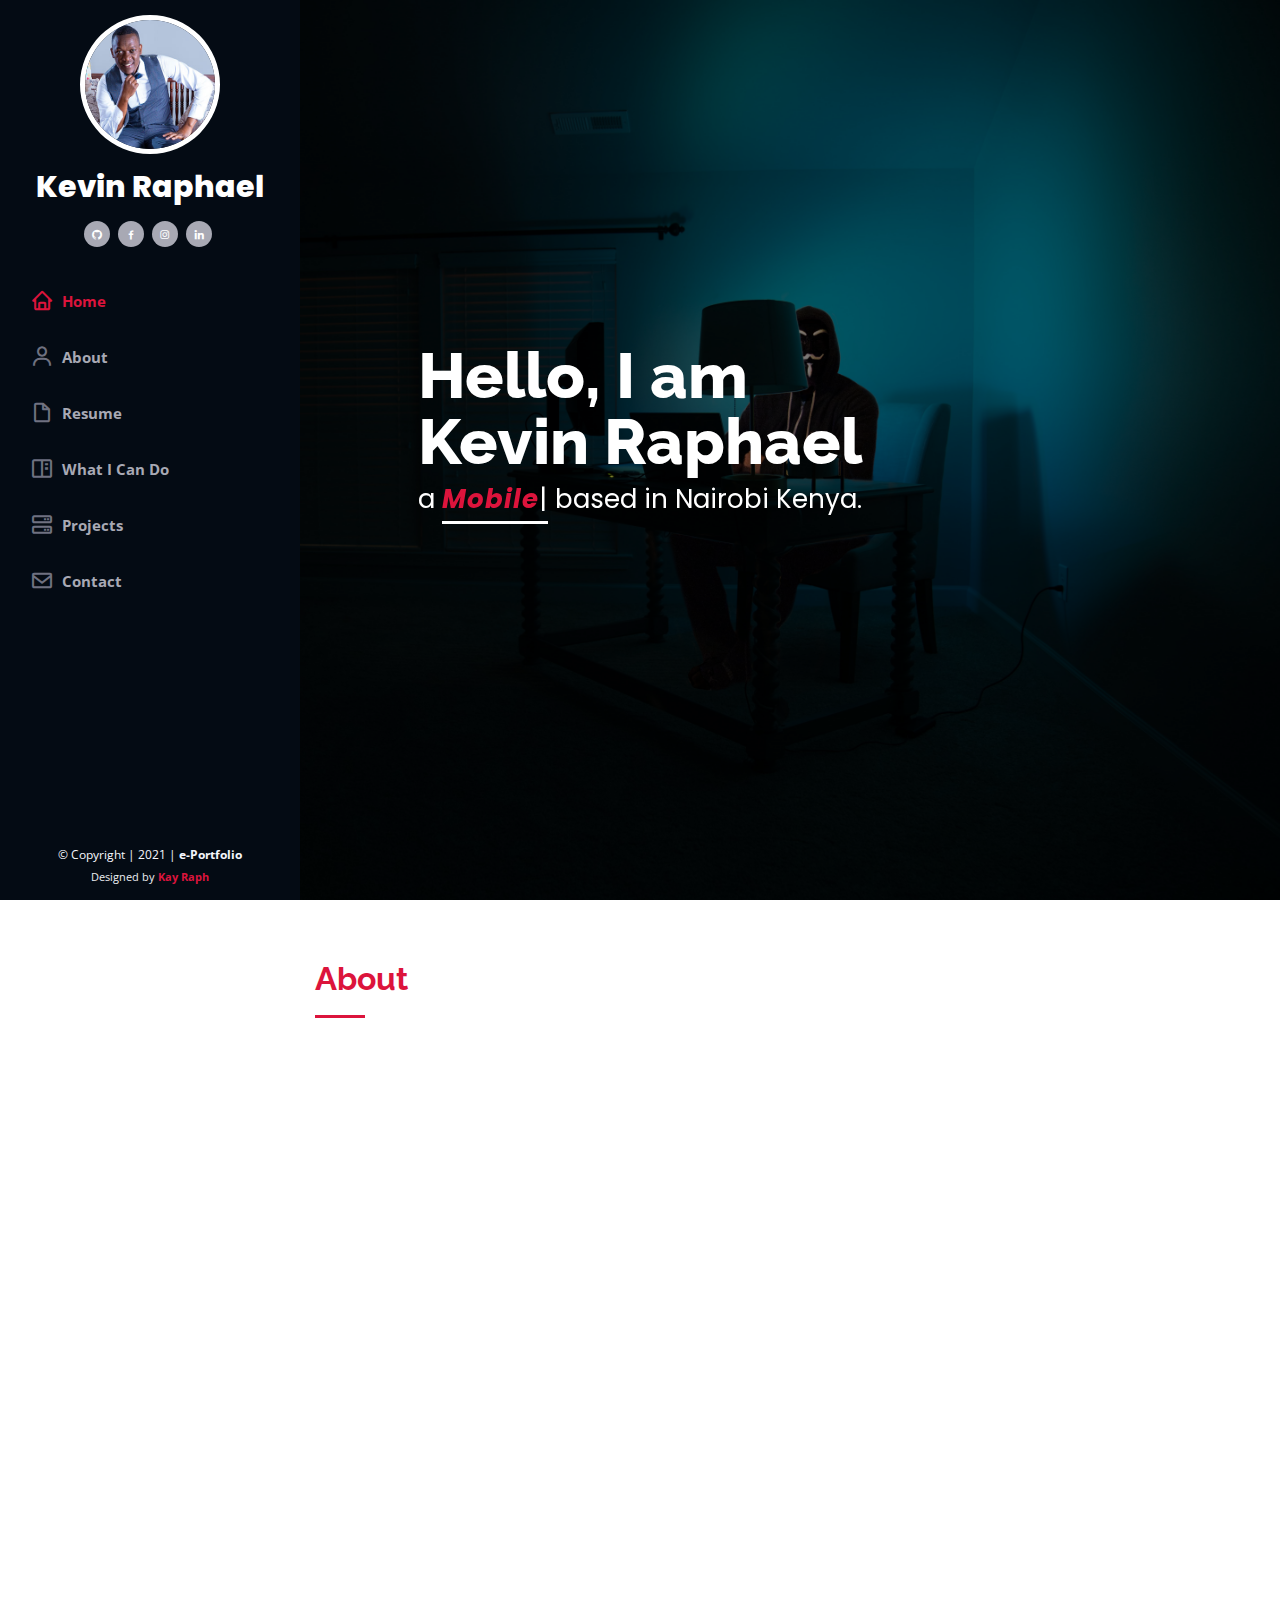
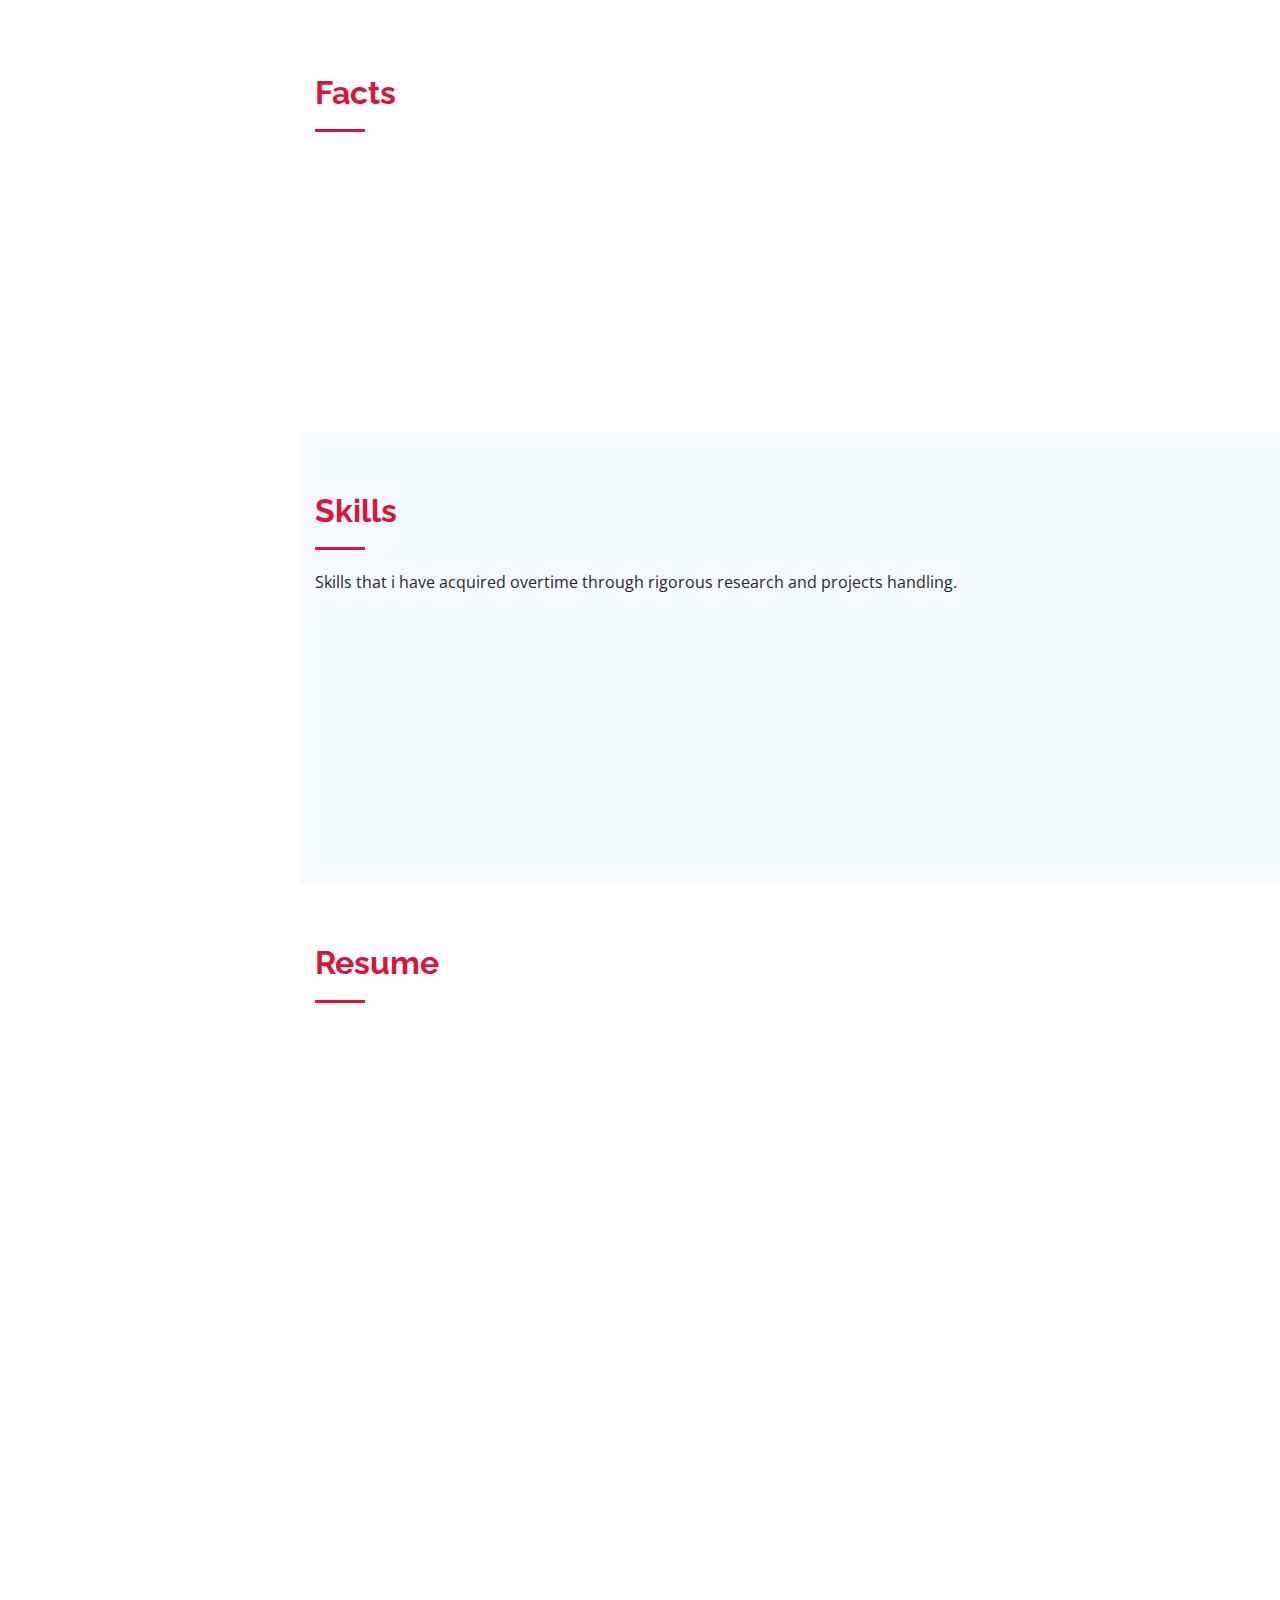
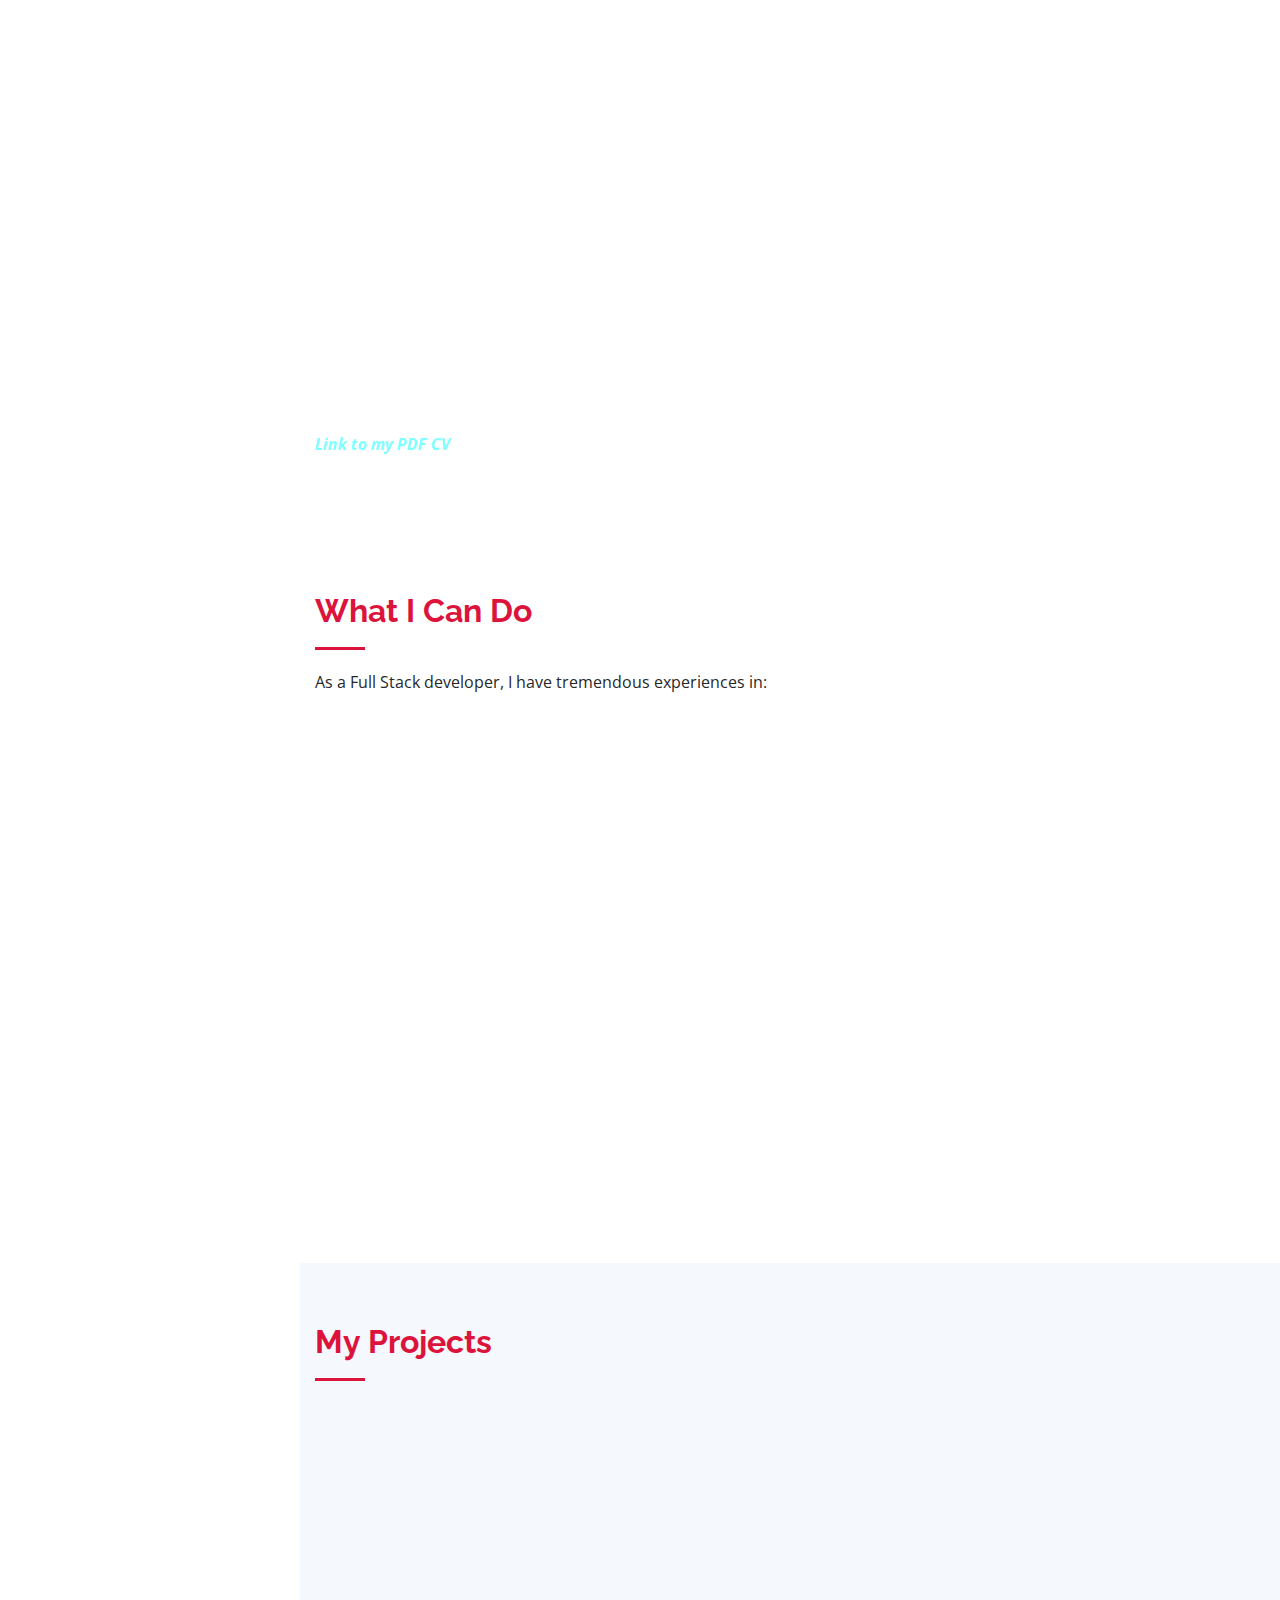
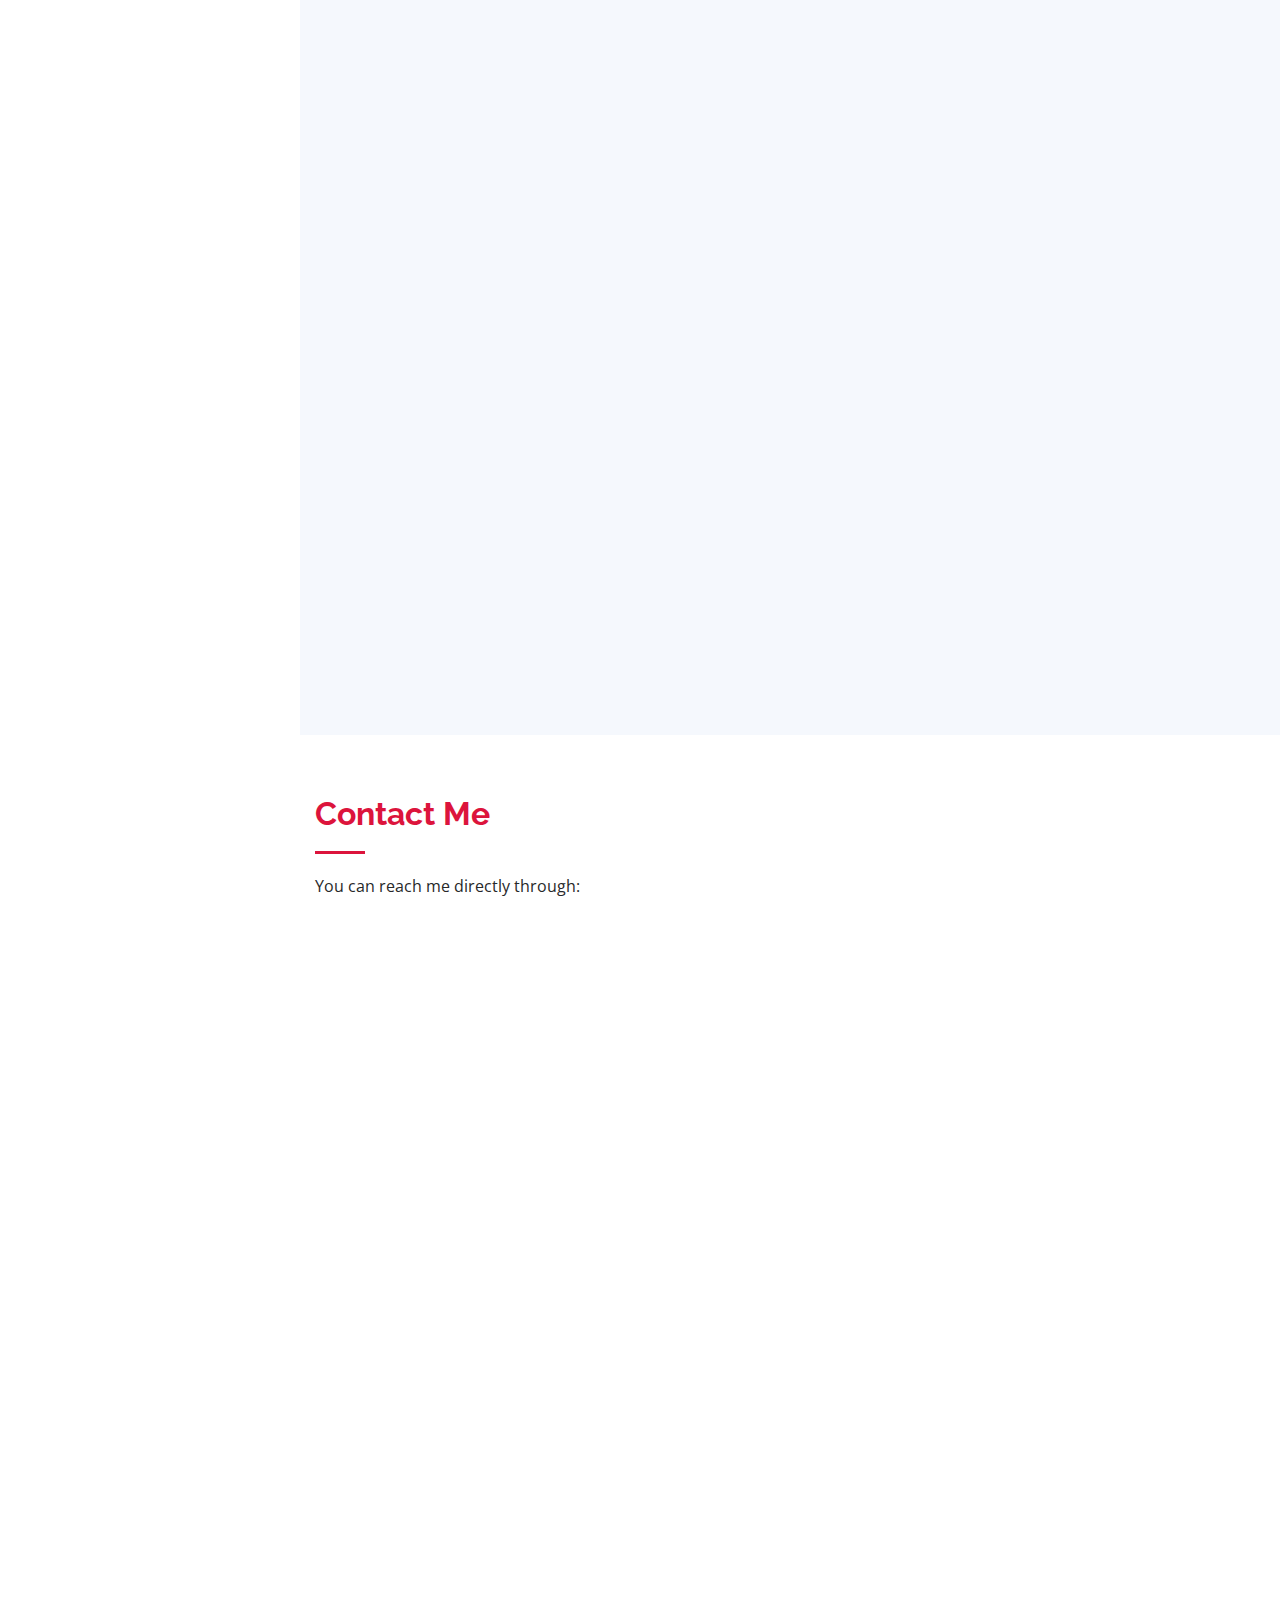
==== index.html @ 1f7ee0d6 "added cv" ====
<!DOCTYPE html>
<html lang="en">

<head>
  <meta charset="utf-8">
  <meta content="width=device-width, initial-scale=1.0" name="viewport">

  <title>e-Portfolio</title>
  <meta content="" name="description">
  <meta content="" name="keywords">

  <!-- Favicons -->
  <link href="assets/img/tw.png" rel="icon">
  <link href="assets/img/tw.png" rel="apple-touch-icon">

  <!-- Google Fonts -->
  <link href="https://fonts.googleapis.com/css?family=Open+Sans:300,300i,400,400i,600,600i,700,700i|Raleway:300,300i,400,400i,500,500i,600,600i,700,700i|Poppins:300,300i,400,400i,500,500i,600,600i,700,700i" rel="stylesheet">

  <!-- Vendor CSS Files -->
  <link href="assets/vendor/bootstrap/css/bootstrap.min.css" rel="stylesheet">
  <link href="assets/vendor/icofont/icofont.min.css" rel="stylesheet">
  <link href="assets/vendor/boxicons/css/boxicons.min.css" rel="stylesheet">
  <link href="assets/vendor/venobox/venobox.css" rel="stylesheet">
  <link href="assets/vendor/owl.carousel/assets/owl.carousel.min.css" rel="stylesheet">
  <link href="assets/vendor/aos/aos.css" rel="stylesheet">

  <!-- Template Main CSS File -->
  <link href="assets/css/style.css" rel="stylesheet">
  <link href="assets/css/cards.css" rel="stylesheet">

</head>

<body>

  <!-- ======= Mobile nav toggle button ======= -->
  <button type="button" class="mobile-nav-toggle d-xl-none"><i class="icofont-navigation-menu"></i></button>

  <!-- ======= Header ======= -->
  <header id="header">
    <div class="d-flex flex-column">

      <div class="profile">
        <img src="assets/img/profile.jpg" alt="" class="img-fluid rounded-circle">
        <h1 class="text-light"><a href="index.html">Kevin Raphael</a></h1>
        <div class="social-links mt-3 text-center">
          <a href="https://github.com/Kay-raph" class="github"><i class="bx bxl-github"></i></a>
          <a href="https://www.facebook.com/code.pappa.9" class="facebook"><i class="bx bxl-facebook"></i></a>
          <a href="https://www.instagram.com/ayam_kayraph/" class="instagram"><i class="bx bxl-instagram"></i></a>
          <a href="https://www.linkedin.com/in/kevmugita/" class="linkedin"><i class="bx bxl-linkedin"></i></a>
        </div>
      </div>

      <nav class="nav-menu">
        <ul>
          <li class="active"><a href="#hero"><i class="bx bx-home"></i> <span>Home</span></a></li>
          <li><a href="#about"><i class="bx bx-user"></i> <span>About</span></a></li>
          <li><a href="#resume"><i class="bx bx-file-blank"></i> <span>Resume</span></a></li>
          <li><a href="#services"><i class="bx bx-book-content"></i> What I Can Do</a></li>
          <li><a href="#portfolio"><i class="bx bx-server"></i> Projects</a></li>
          <li><a href="#contact"><i class="bx bx-envelope"></i> Contact</a></li>

        </ul>
      </nav><!-- .nav-menu -->
      <button type="button" class="mobile-nav-toggle d-xl-none"><i class="icofont-navigation-menu"></i></button>

    </div>
  </header><!-- End Header -->

  <!-- ======= Hero Section ======= -->
  <section id="hero" class="d-flex flex-column justify-content-center align-items-center">
    <ul class="cb-slideshow">
      <span id="n1"></span>
      <span id="n2"></span>
      <span id="n3"></span>
      <span id="n4"></span>
      <span id="n5"></span>
  </ul>
    <div class="hero-container" data-aos="fade-in">
      <h1>Hello, I am</h1>
      <h1>Kevin Raphael</h1>
      <p>a <span style="color: crimson; font-weight: bolder; font-style: italic;" class="typed" data-typed-items="Mobile and Web Developer,  WordPress Expert, Graphics Designer, Sound Engineer, Chess Tutor"></span> based in Nairobi Kenya.</p>
    </div>
  </section><!-- End Hero -->

  <main id="main">

    <!-- ======= About Section ======= -->
    <section id="about" class="about">
      <div class="container">

        <div class="section-title">
          <h2>About</h2>
          <p></p>
        </div>

        <div class="row">
          <div class="col-lg-4" data-aos="fade-right">
            <img style="border-radius: 15px;" src="assets/img/heroo.jpg" class="img-fluid" alt="Kay-raph">
          </div>
          <div class="col-lg-8 pt-4 pt-lg-0 content" data-aos="fade-left">
            <h3>Full Stack Developer.</h3>
            <p style="font-weight: 700; color: black; font-style: italic;">Am a Full Stack Software Engineer skilled in Java, Bootstrap, JavaScript, PHP (Laravel), XML, MySQL, SQLite, HTML5, CSS, CSS3,
              Angular JavaScript, React Native, React JavaScript, WordPress and GitHub; design capabilities with Photoshop,
              Adobe illustrator, Figma and Canva.</p>
            <div class="row">
              <div class="col-lg-6">
                <ul>
                  <!-- <li><i class="icofont-rounded-right"></i> <strong>Birthday:</strong> 1 May 1995</li> -->
                  <li><i class="icofont-rounded-right"></i> <strong>Website: </strong><a href="">mugita.netlify.app</a></li>
                  <li><i class="icofont-rounded-right"></i> <strong>Phone:</strong><a href="tel:+254-710-288-908"> +254710208908</a>,<a href="tel:+254-793-705-996"> +254793705996</a></li>
                  <li><i class="icofont-rounded-right"></i> <strong>City:</strong> Nairobi, Kenya</li>
                </ul>
              </div>
              <div class="col-lg-6">
                <ul>
                  <!-- <li><i class="icofont-rounded-right"></i> <strong>Age:</strong> 30</li> -->
                  <li><i class="icofont-rounded-right"></i> <strong>Education Level:</strong> Higher Diploma</li>
                  <li><i class="icofont-rounded-right"></i> <strong>Email:</strong> kevmugita@gmail.com</li>
                  <li><i class="icofont-rounded-right"></i> <strong>Availability:</strong> Freelancer</li>
                </ul>
              </div>
            </div>
            <p>I still remember the first time that I produced the words “Hello World” in the console of my first computer application,
               and it is there and then that I realized that my first journey among many in the world of software development had just began. 
               Software development has never been “just a job” for me, 
               it has offered an engaging challenge that has continually helped me to learn more and improve 
               my skills in creating high-quality software applications. What started as a simple “Hello-world” 
              has now become a passionate and more exciting experience that only gets better as the years go by.</p>
          </div>
        </div>

      </div>
    </section><!-- End About Section -->

    <!-- ======= Facts Section ======= -->
    <section id="facts" class="facts">
      <div class="container">

        <div class="section-title">
          <h2>Facts</h2>
          <p></p>
        </div>

        <div class="row no-gutters">

          <div class="col-lg-3 col-md-6 d-md-flex align-items-md-stretch" data-aos="fade-up">
            <div class="count-box">
              <i class="icofont-simple-smile"></i>
              <span data-toggle="counter-up">16</span>
              <p><strong>Happy Clients</strong> are satisfied clients.</p>
            </div>
          </div>

          <div class="col-lg-3 col-md-6 d-md-flex align-items-md-stretch" data-aos="fade-up" data-aos-delay="100">
            <div class="count-box">
              <i class="icofont-document-folder"></i>
              <span data-toggle="counter-up">71</span>
              <p><strong>Total Projects(Including personal projects)</strong>...And still counting!</p>
            </div>
          </div>

          <div class="col-lg-3 col-md-6 d-md-flex align-items-md-stretch" data-aos="fade-up" data-aos-delay="200">
            <div class="count-box">
              <i class="icofont-live-support"></i>
              <span data-toggle="counter-up">18</span>
              <p><strong>Hours Of Support</strong> Via email, Phone or Whatsapp/Signal</p>
            </div>
          </div>

          <div class="col-lg-3 col-md-6 d-md-flex align-items-md-stretch" data-aos="fade-up" data-aos-delay="300">
            <div class="count-box">
              <i class="icofont-users-alt-5"></i>
              <span data-toggle="counter-up">8</span>
              <p><strong>Team Collaborations</strong> </p>
            </div>
          </div>

        </div>

      </div>
    </section><!-- End Facts Section -->

    <!-- ======= Skills Section ======= -->
    <section id="skills" class="skills section-bg">
      <div class="container">

        <div class="section-title">
          <h2>Skills</h2>
          <p> Skills that i have acquired overtime through rigorous research and projects handling.</p>
        </div>

        <div class="row skills-content">

          <div class="col-lg-6" data-aos="fade-up">

            <div class="progress">
              <span class="skill">HTML5 <i class="val">100%</i></span>
              <div class="progress-bar-wrap">
                <div class="progress-bar" role="progressbar" aria-valuenow="100" aria-valuemin="0" aria-valuemax="100"></div>
              </div>
            </div>

            <div class="progress">
              <span class="skill">CSS/CSS3 <i class="val">95%</i></span>
              <div class="progress-bar-wrap">
                <div class="progress-bar" role="progressbar" aria-valuenow="95" aria-valuemin="0" aria-valuemax="100"></div>
              </div>
            </div>

            <div class="progress">
              <span class="skill">JavaScript <i class="val">90%</i></span>
              <div class="progress-bar-wrap">
                <div class="progress-bar" role="progressbar" aria-valuenow="90" aria-valuemin="0" aria-valuemax="100"></div>
              </div>
            </div>
            <div class="progress">
              <span class="skill">Java <i class="val">75%</i></span>
              <div class="progress-bar-wrap">
                <div class="progress-bar" role="progressbar" aria-valuenow="75" aria-valuemin="0" aria-valuemax="100"></div>
              </div>
            </div>

          </div>

          <div class="col-lg-6" data-aos="fade-up" data-aos-delay="100">

            <div class="progress">
              <span class="skill">PHP/Laravel <i class="val">80%</i></span>
              <div class="progress-bar-wrap">
                <div class="progress-bar" role="progressbar" aria-valuenow="80" aria-valuemin="0" aria-valuemax="100"></div>
              </div>
            </div>

            <div class="progress">
              <span class="skill">WordPress/CMS <i class="val">98%</i></span>
              <div class="progress-bar-wrap">
                <div class="progress-bar" role="progressbar" aria-valuenow="98" aria-valuemin="0" aria-valuemax="100"></div>
              </div>
            </div>

            <div class="progress">
              <span class="skill">Photoshop <i class="val">95%</i></span>
              <div class="progress-bar-wrap">
                <div class="progress-bar" role="progressbar" aria-valuenow="95" aria-valuemin="0" aria-valuemax="100"></div>
              </div>
            </div>
            <div class="progress">
              <span class="skill">Figma <i class="val">85%</i></span>
              <div class="progress-bar-wrap">
                <div class="progress-bar" role="progressbar" aria-valuenow="85" aria-valuemin="0" aria-valuemax="100"></div>
              </div>
            </div>

          </div>

        </div>

      </div>
    </section><!-- End Skills Section -->

    <!-- ======= Resume Section ======= -->
    <section id="resume" class="resume">
      <div class="container">

        <div class="section-title">
          <h2>Resume</h2>
          <p></p>
        </div>

        <div class="row">
          <div class="col-lg-6" data-aos="fade-up">
            <h3 class="resume-title">Summary</h3>
            <div class="resume-item pb-0">
              <h4>Kevin Raphael</h4>
              <p><em>Creative and deadline-driven Full Stack Developer with 2+ years of experience designing and developing user-centered web applications from initial concept to final, polished deliverable.</em></p>
              <ul>
                <li>Nairobi, Kenya</li>
                <li><a href="tel:+254-710-288-908">+254-710-288-908</a>, <a href="tel:+254-793-705-996">+254-793-705-996</a></li>
                <li>kevmugita@gmail.com</li>
              </ul>
            </div>

            <h3 class="resume-title">Education</h3>
            <div class="resume-item">
              <h4>Software Development</h4>
              <h5>2019 - 2020</h5>
              <p><em>Moringa School, Nairobi Kenya.</em></p>
              <p></p>
            </div>
            <div class="resume-item">
              <h4>Mobile Application Development</h4>
              <h5>2017 - 2018</h5>
              <p><em>eMobilis Institute of Technology(MIT), Nairobi Kenya.</em></p>
              <p></p>
            </div>
            <div class="resume-item">
              <h4>Business Information Technology - Diploma</h4>
              <h5>2015 - 2017</h5>
              <p><em>Jomo Kenyatta University of Agriculture & Technology, Kitale Kenya.</em></p>
              <p></p>
            </div>
          </div>
          <div class="col-lg-6" data-aos="fade-up" data-aos-delay="100">
            <h3 class="resume-title">Professional Experience</h3>
            <div class="resume-item">
              <h4>Co-founder, Tukoworks</h4>
              <h5>2020 - Present</h5>
              <p><em>Nairobi, Kenya.</em></p>
              <ul>
                <p>Tukoworks is an AI-driven on-demand job matching platform that connects job seekers to employers</p>
                <li>Built the web-app using JavaScript, Bootstrap, PHP Laravel framework, HTML5 and CSS.</li>
              </ul>
            </div>
            <div class="resume-item">
              <h4>WordPress Developer</h4>
              <h5>2020 - Present</h5>
              <p><em>Freelancer, Nairobi</em></p>
              <ul>
                <li>Creating content for blogs and SEO purposes to help drive traffic to site.</li>
                <li>Writing custom codes using HTML, CSS and jQuery plugins.</li>
                <li>Updating website to introduce new features and content.</li>
                <li>Customizing themes to meet clients requirements.</li>
                <li>Designing new features for existing websites.</li>
              </ul>
            </div>
            <div class="resume-item">
              <h4>Graphics & Design</h4>
              <h5>2018 - Present</h5>
              <p><em>Freelancer, Nairobi</em></p>
              <ul>
                <li>Designing websites, e-flyers, brochures, posters and other promotional materials using agile tools like
                  Canva, Photoshop and Adobe Illustrator
                  </li>
                <li>Advising client branding through design principles, typography, color theory, and composition.</li>
              </ul>
            </div>
          </div>
        </div>

        <b><p><a style="color: aqua; opacity: 0.5; font-style: italic;" href="cv.html">Link to my PDF CV</a></p></b>

      </div>
    </section><!-- End Resume Section -->

   
    <!-- ======= Services Section ======= -->
    <section id="services" class="services">
      <div class="container">

        <div class="section-title">
          <h2>What I Can Do</h2>
         <p>As a Full Stack developer, I have tremendous experiences in:</p> </div>

        <div class="row">
          <div class="col-lg-4 col-md-6 icon-box" data-aos="fade-up">
            <div class="icon"><img src="assets/img/giff/web.gif" width="120px"></div>
            <h4 class="title"><a href="">Web Design</a></h4>
            <p class="description">Whatever your business needs are, I can translate your them into digital platforms inform of responsive and modern websites, be it an e-commerce, landing pages or non-profit websites, I got you covered.</p>
          </div>
          <div class="col-lg-4 col-md-6 icon-box" data-aos="fade-up" data-aos-delay="100">
            <div class="icon"><img src="assets/img/giff/appdev.gif" width="100px"></div>
            <h4 class="title"><a href="">Mobile App Development</a></h4>
            <p class="description">I help you bring your world of business imagination into the palms of your hands through application interfaces, IoS, Android or Windows, you name it, I give you the experience of modern design.</p>
          </div>
          <div class="col-lg-4 col-md-6 icon-box" data-aos="fade-up" data-aos-delay="200">
            <div class="icon"><img src="assets/img/giff/desi.gif" width="100px"></div>
            <h4 class="title"><a href="">Graphics and Design</a></h4>
            <p class="description">Keen eye for design?Typography, coloration and composition? I am design oriented and deliver tasks before deadlines.</p>
          </div>
          <div class="col-lg-4 col-md-6 icon-box" data-aos="fade-up" data-aos-delay="300">
            <div class="icon"><img src="assets/img/giff/elementor.gif" width="180px"></div>
            <h4 class="title"><a href="">Content Management Analysis/Systems</a></h4>
            <p class="description">As an expert in design elements, I create and manage content of high quality, with huge databases.</p>
          </div>
          <div class="col-lg-4 col-md-6 icon-box" data-aos="fade-up" data-aos-delay="400">
            <div class="icon"><img src="assets/img/giff/search.gif" width="100px"></div>
            <h4 class="title"><a href="">Search Engine Optimization(SEO)</a></h4>
            <p class="description">As an SEO expert, I leverage on making sure your business climbs through the ranks in the search engine and get noticed by a wide audience.</p>
          </div>
          <div class="col-lg-4 col-md-6 icon-box" data-aos="fade-up" data-aos-delay="500">
            <div class="icon"><img src="assets/img/giff/data.gif" width="100px"></div>
            <h4 class="title"><a href="">Data Entry</a></h4>
            <p class="description">At 55 WPM(Words Per Minute) typing speed, your data entry needs are safe with me.</p>
          </div>
        </div>

      </div>
    </section><!-- End Services Section -->

     <!-- ======= Portfolio Section ======= -->
     <section id="portfolio" class="portfolio section-bg">
      <div class="container">

        <div class="section-title">
          <h2>My Projects</h2>
          <p style="font-weight: bold; text-transform: uppercase; color: black; font-style: italic;" data-aos="fade-left" data-aos-delay="100">Most recent projects</p>
        </div>

        <div class="row" data-aos="fade-up">
          <div class="col-lg-12 d-flex justify-content-center">
            <ul id="portfolio-flters">
              <li data-filter="*" class="filter-active">All</li>
              <li data-filter=".filter-app">Web</li>
              <li data-filter=".filter-card">cms</li>
              <li data-filter=".filter-web">Api's</li>
            </ul>
          </div>
        </div>

        <div class="row portfolio-container" data-aos="fade-up" data-aos-delay="100">

          <div class="col-lg-4 col-md-6 portfolio-item filter-app">
            <div class="portfolio-wrap">
              <img src="assets/img/portfolio/crm8.png" class="img-fluid" alt="" width="200">
              <div class="portfolio-links">
                <a href="https://tukoworks.netlify.app/" title="Web">Tukoworks</a>
              </div>
            </div>
            <b><p>Built using PHP and JavaScript</p></b>
          </div>

          <div class="col-lg-4 col-md-6 portfolio-item filter-web">
            <div class="portfolio-wrap">
              <img src="assets/img/portfolio/norris.png" class="img-fluid" alt="" width="200">
              <div class="portfolio-links">
                <a href="https://kay-raph.github.io/chuck-api/" title="api">Jokes API</a>
              </div>
            </div>
            <b><p>Built using ReactJs and Axios</p></b>
          </div>

          <div class="col-lg-4 col-md-6 portfolio-item filter-app">
            <div class="portfolio-wrap">
              <img src="assets/img/portfolio/qu-rent.png" class="img-fluid" alt="" width="190">
              <div class="portfolio-links">
                <a href="https://shambaride.herokuapp.com" title="App 2">Qu-rent</a>
              </div>
            </div>
            <b><p>Built Using HTML5, Bootstrap,CSS,Ajax and PHP</p></b>
          </div>

          <div class="col-lg-4 col-md-6 portfolio-item filter-card">
            <div class="portfolio-wrap">
              <img src="assets/img/portfolio/logo1.png" class="img-fluid" alt="" width="150">
              <div class="portfolio-links">
                <a href="http://nyaligolf.com/" title="Card 2">Nyali Golf</i></a>
              </div>
            </div>
            <b><p>Built with WordPress Astra Theme</p></b>
          </div>

          <div class="col-lg-4 col-md-6 portfolio-item filter-web">
            <div class="portfolio-wrap">
              <img src="assets/img/portfolio/nodejs.png" class="img-fluid" alt="" width="240">
              <div class="portfolio-links">
                <a href="https://github.com/Kay-raph/NodejsCSV" title="Web 2">NodeJs CLI</i></a>
              </div>
            </div>
            <b><p>Built using NodeJs Modules(csv parser)</p></b>
          </div>

          <div class="col-lg-4 col-md-6 portfolio-item filter-app">
            <div class="portfolio-wrap">
              <img src="assets/img/portfolio/pizalog.png" class="img-fluid" alt="" width="200">
              <div class="portfolio-links">
                <a href="https://github.com/Kay-raph/Mypizza" title="App 3">Pizza WebApp</i></a>
              </div>
            </div>
            <b><p>Built using JavaScript prototypes, CSS and HTML5</p></b>
          </div>

          <div class="col-lg-4 col-md-6 portfolio-item filter-card">
            <div class="portfolio-wrap">
              <img src="assets/img/portfolio/oayouth.png" class="img-fluid" alt="" width="150">
              <div class="portfolio-links">
                <a href="https://oayouthkenya.org/"  title="Card 1">OAYouth Kenya</a>
              </div>
            </div>
            <b><p>Built Using WordPress Betheme</p></b>
          </div>

    
          <div class="col-lg-4 col-md-6 portfolio-item filter-card">
            <div class="portfolio-wrap">
              <img src="assets/img/portfolio/sarabi.jpg" class="img-fluid" alt="" width="250">
              <div class="portfolio-links">
                <a href="https://sarabirealtygroup.co.ke/" title="Card 1">Sarabi Realty Group</a>
              </div>
            </div>
            <b><p>Rental & Property sales website</p></b>
          </div>

        </div>

      </div>
    </section><!-- End Portfolio Section -->
    <!-- ======= Testimonials Section ======= -->
    <!-- <section id="testimonials" class="testimonials section-bg">
      <div class="container">

        <div class="section-title">
          <h2>Testimonials</h2>
          <p></p>
        </div>

        <div class="owl-carousel testimonials-carousel">

          <div class="testimonial-item" data-aos="fade-up">
            <p>
              <i class="bx bxs-quote-alt-left quote-icon-left"></i>
              XXX
              <i class="bx bxs-quote-alt-right quote-icon-right"></i>
            </p>
            <img src="assets/img/testimonials/ed2.png" class="testimonial-img" alt="">
            <h3>Ed Magema</h3>
            <h4>Ceo &amp; Founder</h4>
            <h4>GCSP (Global Colleges Scholars Platform)</h4>
          </div>
          <div class="testimonial-item" data-aos="fade-up">
            <p>
              <i class="bx bxs-quote-alt-left quote-icon-left"></i>
              XXX
              <i class="bx bxs-quote-alt-right quote-icon-right"></i>
            </p>
            <img src="assets/img/testimonials/testimonials-1.jpeg" class="testimonial-img" alt="">
            <h3>XXX</h3>
            <h4>Ceo &amp; Founder</h4>
          </div>

          <div class="testimonial-item" data-aos="fade-up" data-aos-delay="100">
            <p>
              <i class="bx bxs-quote-alt-left quote-icon-left"></i>
                XXX.
              <i class="bx bxs-quote-alt-right quote-icon-right"></i>
            </p>
            <img src="assets/img/testimonials/testimonials-2.jpg" class="testimonial-img" alt="">
            <h3>Monica Oyugi</h3>
            <h4>Project Manager</h4>
            <h4>Freight in Time Logistics</h4>
          </div>

          <div class="testimonial-item" data-aos="fade-up" data-aos-delay="200">
            <p>
              <i class="bx bxs-quote-alt-left quote-icon-left"></i>
              XXX.
              <i class="bx bxs-quote-alt-right quote-icon-right"></i>
            </p>
            <img src="assets/img/testimonials/testimonials-3.png" class="testimonial-img" alt="">
            <h3>Eric Kitur</h3>
            <h4>Systems Administrator</h4>
            <h4>Nyali Golf & Country Club</h4>
          </div>

          <div class="testimonial-item" data-aos="fade-up" data-aos-delay="300">
            <p>
              <i class="bx bxs-quote-alt-left quote-icon-left"></i>
              XXX.
              <i class="bx bxs-quote-alt-right quote-icon-right"></i>
            </p>
            <img src="assets/img/testimonials/testimonial-4.png" class="testimonial-img" alt="">
            <h3>Victor</h3>
            <h4>CEO OVAL DIGITEK</h4>
          </div>

          <div class="testimonial-item" data-aos="fade-up" data-aos-delay="400">
            <p>
              <i class="bx bxs-quote-alt-left quote-icon-left"></i>
              XXX.
              <i class="bx bxs-quote-alt-right quote-icon-right"></i>
            </p>
            <img src="assets/img/testimonials/oayouth.png" class="testimonial-img" alt="">
            <h3>Michael A. Asudi</h3>
            <h4>CEO OAYouth Kenya</h4>
          </div>

        </div>

      </div>
    </section>End Testimonials Section -->

    <!-- ======= Contact Section ======= -->
    <section id="contact" class="contact">
      <div class="container">

        <div class="section-title">
          <h2>Contact Me</h2>
          <p>You can reach me directly through:</p>
        </div>

        <div class="row" data-aos="fade-in">

          <div class="col-lg-5 d-flex align-items-stretch">
            <div class="info">
              <div class="address">
                <i class="icofont-google-map"></i>
                <h4>Location:</h4>
                <p>Nairobi, Kenya</p>
              </div>

              <div class="email">
                <i class="icofont-envelope"></i>
                <h4>Email:</h4>
                <p><a href="mailto:kevmugita@gmail.com">kevmugita@gmail.com</a></p>
              </div>

              <div class="phone">
                <i class="icofont-phone"></i>
                <h4>Call:</h4>
                <p><a href="tel:+254-710-288-908">+254-710-288-908</a></p>
                <p><a href="tel:+254-793-705-996">+254-793-705-996</a></p>
              </div>

              <iframe src="https://www.google.com/maps/embed?pb=!1m18!1m12!1m3!1d63821.025718848876!2d36.762279888421425!3d-1.2855325599593566!2m3!1f0!2f0!3f0!3m2!1i1024!2i768!4f13.1!3m3!1m2!1s0x182f1a0dfd90fa55%3A0x37f5057a6f21bc7c!2sKilimani%2C%20Nairobi!5e0!3m2!1sen!2ske!4v1611855523356!5m2!1sen!2ske" width="100%" height="290" frameborder="0" style="border:0;" allowfullscreen="" aria-hidden="false" tabindex="0"></iframe>
            </div>

          </div>

          <div class="col-lg-7 mt-5 mt-lg-0 d-flex align-items-stretch">
            <form action="mailto:kevmugita@gmail.com" method="post" role="form" class="php-email-form">
              <div class="form-row">
                <div class="form-group col-md-6">
                  <label for="name">Your Name</label>
                  <input type="text" name="name" class="form-control" id="name" data-rule="minlen:4" data-msg="Please enter at least 4 chars" />
                  <div class="validate"></div>
                </div>
                <div class="form-group col-md-6">
                  <label for="name">Your Email</label>
                  <input type="email" class="form-control" name="email" id="email" data-rule="email" data-msg="Please enter a valid email" />
                  <div class="validate"></div>
                </div>
              </div>
              <div class="form-group">
                <label for="name">Subject</label>
                <input type="text" class="form-control" name="subject" id="subject" data-rule="minlen:4" data-msg="Please enter at least 8 chars of subject" />
                <div class="validate"></div>
              </div>
              <div class="form-group">
                <label for="name">Message</label>
                <textarea class="form-control" name="message" rows="10" data-rule="required" data-msg="Please write something for us"></textarea>
                <div class="validate"></div>
              </div>
              <div class="mb-3">
                <div class="loading">Loading</div>
                <div class="error-message"></div>
                <div class="sent-message">Your message has been sent. Thank you!</div>
              </div>
              <div class="text-center"><button type="submit">Send Message</button></div>
            </form>
          </div>

        </div>

      </div>
    </section><!-- End Contact Section -->

  </main><!-- End #main -->

  <!-- ======= Footer ======= -->
  <footer id="footer">
    <div class="container">
      <div class="copyright">
        &copy; Copyright | 2021 | <strong><span>e-Portfolio</span></strong>
      </div>
      <div class="credits">
      
        Designed by <a style="font-weight: bold; color: crimson;" href="https://github.com/Kay-raph">Kay Raph</a>
      </div>
    </div>
  </footer><!-- End  Footer -->

  <a href="#" class="back-to-top"><i class="icofont-simple-up"></i></a>

  <!-- Vendor JS Files -->
  <script src="assets/vendor/jquery/jquery.min.js"></script>
  <script src="assets/vendor/bootstrap/js/bootstrap.bundle.min.js"></script>
  <script src="assets/vendor/jquery.easing/jquery.easing.min.js"></script>
  <script src="assets/vendor/php-email-form/validate.js"></script>
  <script src="assets/vendor/waypoints/jquery.waypoints.min.js"></script>
  <script src="assets/vendor/counterup/counterup.min.js"></script>
  <script src="assets/vendor/isotope-layout/isotope.pkgd.min.js"></script>
  <script src="assets/vendor/venobox/venobox.min.js"></script>
  <script src="assets/vendor/owl.carousel/owl.carousel.min.js"></script>
  <script src="assets/vendor/typed.js/typed.min.js"></script>
  <script src="assets/vendor/aos/aos.js"></script>

  <!-- Template Main JS File -->
  <script src="assets/js/main.js"></script>

</body>

</html>
---- assets/vendor/venobox/venobox.css ----
/* ------ venobox.css --------*/
.vbox-overlay *, .vbox-overlay *:before, .vbox-overlay *:after{
    -webkit-backface-visibility: hidden;
    -webkit-box-sizing:border-box;
    -moz-box-sizing:border-box;
    box-sizing:border-box;
}
.vbox-overlay * { 
    -webkit-backface-visibility: visible;
    backface-visibility: visible;
}
.vbox-overlay{
    display: -webkit-flex;
    display: flex;
    -webkit-flex-direction: column;
    flex-direction: column;
    -webkit-justify-content: center;
    justify-content: center;
    -webkit-align-items: center;
    align-items: center;
    position: fixed;
    left: 0;
    top: 0;
    bottom: 0;
    right: 0;
    z-index: 999999;
}

/* ----- navigation ----- */
.vbox-title{
    width: 100%;
    height: 40px;
    float: left;
    text-align: center;
    line-height: 28px;
    font-size: 12px;
    padding: 6px 50px;
    overflow: hidden;
    position: fixed;
    display: none;
    left: 0;
    z-index: 89;
}
.vbox-close{
    cursor: pointer;
    position: fixed;
    top: -1px;
    right: 0;
    width: 50px;
    height: 40px;
    padding: 6px;
    display: block;
    background-position:10px center;
    overflow: hidden;
    font-size: 24px;
    line-height: 1;
    text-align: center;
    z-index: 99;
}
.vbox-left{
    cursor: pointer;
    position: fixed;
    left: 0;
    height: 40px;
    overflow: hidden;
    line-height: 28px;
    font-size: 12px;
    z-index: 99;
    display: flex;
    align-items:center;
}
.vbox-num{
    display: inline-block;
    margin: 6px 0 6px 15px;
}
/* ----- Social share ----- */
.vbox-share{
    line-height: 28px;
    font-size: 12px;
    overflow: hidden;
    position: fixed;
    left: 0;
    z-index: 98;
    display: flex;
    align-items:center;
    justify-content: center;
    width: 100%;
    text-align: center;
}
.vbox-share svg{
    max-height: 28px;
    width: 28px;
    z-index: 10;
    margin-left: 12px;
    margin-top: 6px;
    margin-bottom: 6px;
    vertical-align: middle;
}


/* ----- navigation ARROWS ----- */
.vbox-next, .vbox-prev{
    position: fixed;
    top: 50%;
    margin-top: -15px;
    overflow: hidden;
    cursor: pointer;
    display: block;
    width: 45px;
    height: 45px;
    z-index: 99;
}
.vbox-next span, .vbox-prev span{
    position: relative;
    width: 20px;
    height: 20px;
    border: 2px solid transparent;
    border-top-color: #B6B6B6;
    border-right-color: #B6B6B6;
    text-indent: -100px;
    position: absolute;
    top: 8px;
    display: block;
}
.vbox-prev{
    left: 15px;
}
.vbox-next{
    right: 15px;
}
.vbox-prev span{
    left: 10px;
    -ms-transform: rotate(-135deg);
    -webkit-transform: rotate(-135deg);
    transform: rotate(-135deg);
}
.vbox-next span{
    -ms-transform: rotate(45deg);
    -webkit-transform: rotate(45deg);
    transform: rotate(45deg);
    right: 10px;
}
/* ------- inline window ------ */
.vbox-inline{
    width: 420px;
    height: 315px;
    height: 70vh;
    padding: 10px;
    background: #fff;
    margin: 0 auto;
    overflow: auto;
    text-align: left;
}
/* ------- Video & iFrames window ------ */
.venoframe{
    max-width: 100%;
    width: 100%;
    border: none;
    width: 100%;
    height: 260px;
    height: 70vh;
}
.venoframe.vbvid{
    height: 260px;
}
@media (min-width: 768px) {
    .venoframe, .vbox-inline{
        width: 90%;
        height: 360px;
        height: 70vh;
    }
    .venoframe.vbvid{
        width: 640px;
        height: 360px;
    }
}
@media (min-width: 992px) {
    .venoframe, .vbox-inline{
        max-width: 1200px;
        width: 80%;
        height: 540px;
        height: 70vh;
    }
    .venoframe.vbvid{
        width: 960px;
        height: 540px;
    }
}
/* 
Please do NOT edit this part! 
or at least read this note: http://i.imgur.com/7C0ws9e.gif
*/
.vbox-open{
    overflow: hidden;
}
.vbox-container{
    position: absolute;
    left: 0;
    right: 0;
    top: 0;
    bottom: 0;
    overflow-x: hidden;
    overflow-y: scroll;
    overflow-scrolling: touch;
    -webkit-overflow-scrolling: touch;
    z-index: 20;
    max-height: 100%;

}

.vbox-content{
    text-align: center;
    float: left;
    width: 100%;
    position: relative;
    overflow: hidden;
    padding: 20px 4%;
}
.vbox-container img{
    max-width: 100%;
    height: auto;
}
.vbox-figlio{
    box-shadow: 0 0 12px rgba(0,0,0,0.19), 0 6px 6px rgba(0,0,0,0.23);
    max-width: 100%;
    text-align: initial;
}
img.vbox-figlio{
    -webkit-user-select: none;
-khtml-user-select: none;
-moz-user-select: none;
-o-user-select: none;
user-select: none;
}
.vbox-content.swipe-left{
    margin-left: -200px !important;
}
.vbox-content.swipe-right{
    margin-left: 200px !important;
}
.vbox-animated{
    webkit-transition: margin 300ms ease-out;
    transition: margin 300ms ease-out;
}

/* ---------- preloader ----------
 * SPINKIT 
 * http://tobiasahlin.com/spinkit/
-------------------------------- */
.sk-double-bounce,.sk-rotating-plane{width:40px;height:40px;margin:40px auto}.sk-rotating-plane{background-color:#333;-webkit-animation:sk-rotatePlane 1.2s infinite ease-in-out;animation:sk-rotatePlane 1.2s infinite ease-in-out}@-webkit-keyframes sk-rotatePlane{0%{-webkit-transform:perspective(120px) rotateX(0) rotateY(0);transform:perspective(120px) rotateX(0) rotateY(0)}50%{-webkit-transform:perspective(120px) rotateX(-180.1deg) rotateY(0);transform:perspective(120px) rotateX(-180.1deg) rotateY(0)}100%{-webkit-transform:perspective(120px) rotateX(-180deg) rotateY(-179.9deg);transform:perspective(120px) rotateX(-180deg) rotateY(-179.9deg)}}@keyframes sk-rotatePlane{0%{-webkit-transform:perspective(120px) rotateX(0) rotateY(0);transform:perspective(120px) rotateX(0) rotateY(0)}50%{-webkit-transform:perspective(120px) rotateX(-180.1deg) rotateY(0);transform:perspective(120px) rotateX(-180.1deg) rotateY(0)}100%{-webkit-transform:perspective(120px) rotateX(-180deg) rotateY(-179.9deg);transform:perspective(120px) rotateX(-180deg) rotateY(-179.9deg)}}.sk-double-bounce{position:relative}.sk-double-bounce .sk-child{width:100%;height:100%;border-radius:50%;background-color:#333;opacity:.6;position:absolute;top:0;left:0;-webkit-animation:sk-doubleBounce 2s infinite ease-in-out;animation:sk-doubleBounce 2s infinite ease-in-out}.sk-chasing-dots .sk-child,.sk-spinner-pulse,.sk-three-bounce .sk-child{background-color:#333;border-radius:100%}.sk-double-bounce .sk-double-bounce2{-webkit-animation-delay:-1s;animation-delay:-1s}@-webkit-keyframes sk-doubleBounce{0%,100%{-webkit-transform:scale(0);transform:scale(0)}50%{-webkit-transform:scale(1);transform:scale(1)}}@keyframes sk-doubleBounce{0%,100%{-webkit-transform:scale(0);transform:scale(0)}50%{-webkit-transform:scale(1);transform:scale(1)}}.sk-wave{margin:40px auto;width:50px;height:40px;text-align:center;font-size:10px}.sk-wave .sk-rect{background-color:#333;height:100%;width:6px;display:inline-block;-webkit-animation:sk-waveStretchDelay 1.2s infinite ease-in-out;animation:sk-waveStretchDelay 1.2s infinite ease-in-out}.sk-wave .sk-rect1{-webkit-animation-delay:-1.2s;animation-delay:-1.2s}.sk-wave .sk-rect2{-webkit-animation-delay:-1.1s;animation-delay:-1.1s}.sk-wave .sk-rect3{-webkit-animation-delay:-1s;animation-delay:-1s}.sk-wave .sk-rect4{-webkit-animation-delay:-.9s;animation-delay:-.9s}.sk-wave .sk-rect5{-webkit-animation-delay:-.8s;animation-delay:-.8s}@-webkit-keyframes sk-waveStretchDelay{0%,100%,40%{-webkit-transform:scaleY(.4);transform:scaleY(.4)}20%{-webkit-transform:scaleY(1);transform:scaleY(1)}}@keyframes sk-waveStretchDelay{0%,100%,40%{-webkit-transform:scaleY(.4);transform:scaleY(.4)}20%{-webkit-transform:scaleY(1);transform:scaleY(1)}}.sk-wandering-cubes{margin:40px auto;width:40px;height:40px;position:relative}.sk-wandering-cubes .sk-cube{background-color:#333;width:10px;height:10px;position:absolute;top:0;left:0;-webkit-animation:sk-wanderingCube 1.8s ease-in-out -1.8s infinite both;animation:sk-wanderingCube 1.8s ease-in-out -1.8s infinite both}.sk-chasing-dots,.sk-spinner-pulse{width:40px;height:40px;margin:40px auto}.sk-wandering-cubes .sk-cube2{-webkit-animation-delay:-.9s;animation-delay:-.9s}@-webkit-keyframes sk-wanderingCube{0%{-webkit-transform:rotate(0);transform:rotate(0)}25%{-webkit-transform:translateX(30px) rotate(-90deg) scale(.5);transform:translateX(30px) rotate(-90deg) scale(.5)}50%{-webkit-transform:translateX(30px) translateY(30px) rotate(-179deg);transform:translateX(30px) translateY(30px) rotate(-179deg)}50.1%{-webkit-transform:translateX(30px) translateY(30px) rotate(-180deg);transform:translateX(30px) translateY(30px) rotate(-180deg)}75%{-webkit-transform:translateX(0) translateY(30px) rotate(-270deg) scale(.5);transform:translateX(0) translateY(30px) rotate(-270deg) scale(.5)}100%{-webkit-transform:rotate(-360deg);transform:rotate(-360deg)}}@keyframes sk-wanderingCube{0%{-webkit-transform:rotate(0);transform:rotate(0)}25%{-webkit-transform:translateX(30px) rotate(-90deg) scale(.5);transform:translateX(30px) rotate(-90deg) scale(.5)}50%{-webkit-transform:translateX(30px) translateY(30px) rotate(-179deg);transform:translateX(30px) translateY(30px) rotate(-179deg)}50.1%{-webkit-transform:translateX(30px) translateY(30px) rotate(-180deg);transform:translateX(30px) translateY(30px) rotate(-180deg)}75%{-webkit-transform:translateX(0) translateY(30px) rotate(-270deg) scale(.5);transform:translateX(0) translateY(30px) rotate(-270deg) scale(.5)}100%{-webkit-transform:rotate(-360deg);transform:rotate(-360deg)}}.sk-spinner-pulse{-webkit-animation:sk-pulseScaleOut 1s infinite ease-in-out;animation:sk-pulseScaleOut 1s infinite ease-in-out}@-webkit-keyframes sk-pulseScaleOut{0%{-webkit-transform:scale(0);transform:scale(0)}100%{-webkit-transform:scale(1);transform:scale(1);opacity:0}}@keyframes sk-pulseScaleOut{0%{-webkit-transform:scale(0);transform:scale(0)}100%{-webkit-transform:scale(1);transform:scale(1);opacity:0}}.sk-chasing-dots{position:relative;text-align:center;-webkit-animation:sk-chasingDotsRotate 2s infinite linear;animation:sk-chasingDotsRotate 2s infinite linear}.sk-chasing-dots .sk-child{width:60%;height:60%;display:inline-block;position:absolute;top:0;-webkit-animation:sk-chasingDotsBounce 2s infinite ease-in-out;animation:sk-chasingDotsBounce 2s infinite ease-in-out}.sk-chasing-dots .sk-dot2{top:auto;bottom:0;-webkit-animation-delay:-1s;animation-delay:-1s}@-webkit-keyframes sk-chasingDotsRotate{100%{-webkit-transform:rotate(360deg);transform:rotate(360deg)}}@keyframes sk-chasingDotsRotate{100%{-webkit-transform:rotate(360deg);transform:rotate(360deg)}}@-webkit-keyframes sk-chasingDotsBounce{0%,100%{-webkit-transform:scale(0);transform:scale(0)}50%{-webkit-transform:scale(1);transform:scale(1)}}@keyframes sk-chasingDotsBounce{0%,100%{-webkit-transform:scale(0);transform:scale(0)}50%{-webkit-transform:scale(1);transform:scale(1)}}.sk-three-bounce{margin:40px auto;width:80px;text-align:center}.sk-three-bounce .sk-child{width:20px;height:20px;display:inline-block;-webkit-animation:sk-three-bounce 1.4s ease-in-out 0s infinite both;animation:sk-three-bounce 1.4s ease-in-out 0s infinite both}.sk-circle .sk-child:before,.sk-fading-circle .sk-circle:before{display:block;border-radius:100%;content:'';background-color:#333}.sk-three-bounce .sk-bounce1{-webkit-animation-delay:-.32s;animation-delay:-.32s}.sk-three-bounce .sk-bounce2{-webkit-animation-delay:-.16s;animation-delay:-.16s}@-webkit-keyframes sk-three-bounce{0%,100%,80%{-webkit-transform:scale(0);transform:scale(0)}40%{-webkit-transform:scale(1);transform:scale(1)}}@keyframes sk-three-bounce{0%,100%,80%{-webkit-transform:scale(0);transform:scale(0)}40%{-webkit-transform:scale(1);transform:scale(1)}}.sk-circle{margin:40px auto;width:40px;height:40px;position:relative}.sk-circle .sk-child{width:100%;height:100%;position:absolute;left:0;top:0}.sk-circle .sk-child:before{margin:0 auto;width:15%;height:15%;-webkit-animation:sk-circleBounceDelay 1.2s infinite ease-in-out both;animation:sk-circleBounceDelay 1.2s infinite ease-in-out both}.sk-circle .sk-circle2{-webkit-transform:rotate(30deg);-ms-transform:rotate(30deg);transform:rotate(30deg)}.sk-circle .sk-circle3{-webkit-transform:rotate(60deg);-ms-transform:rotate(60deg);transform:rotate(60deg)}.sk-circle .sk-circle4{-webkit-transform:rotate(90deg);-ms-transform:rotate(90deg);transform:rotate(90deg)}.sk-circle .sk-circle5{-webkit-transform:rotate(120deg);-ms-transform:rotate(120deg);transform:rotate(120deg)}.sk-circle .sk-circle6{-webkit-transform:rotate(150deg);-ms-transform:rotate(150deg);transform:rotate(150deg)}.sk-circle .sk-circle7{-webkit-transform:rotate(180deg);-ms-transform:rotate(180deg);transform:rotate(180deg)}.sk-circle .sk-circle8{-webkit-transform:rotate(210deg);-ms-transform:rotate(210deg);transform:rotate(210deg)}.sk-circle .sk-circle9{-webkit-transform:rotate(240deg);-ms-transform:rotate(240deg);transform:rotate(240deg)}.sk-circle .sk-circle10{-webkit-transform:rotate(270deg);-ms-transform:rotate(270deg);transform:rotate(270deg)}.sk-circle .sk-circle11{-webkit-transform:rotate(300deg);-ms-transform:rotate(300deg);transform:rotate(300deg)}.sk-circle .sk-circle12{-webkit-transform:rotate(330deg);-ms-transform:rotate(330deg);transform:rotate(330deg)}.sk-circle .sk-circle2:before{-webkit-animation-delay:-1.1s;animation-delay:-1.1s}.sk-circle .sk-circle3:before{-webkit-animation-delay:-1s;animation-delay:-1s}.sk-circle .sk-circle4:before{-webkit-animation-delay:-.9s;animation-delay:-.9s}.sk-circle .sk-circle5:before{-webkit-animation-delay:-.8s;animation-delay:-.8s}.sk-circle .sk-circle6:before{-webkit-animation-delay:-.7s;animation-delay:-.7s}.sk-circle .sk-circle7:before{-webkit-animation-delay:-.6s;animation-delay:-.6s}.sk-circle .sk-circle8:before{-webkit-animation-delay:-.5s;animation-delay:-.5s}.sk-circle .sk-circle9:before{-webkit-animation-delay:-.4s;animation-delay:-.4s}.sk-circle .sk-circle10:before{-webkit-animation-delay:-.3s;animation-delay:-.3s}.sk-circle .sk-circle11:before{-webkit-animation-delay:-.2s;animation-delay:-.2s}.sk-circle .sk-circle12:before{-webkit-animation-delay:-.1s;animation-delay:-.1s}@-webkit-keyframes sk-circleBounceDelay{0%,100%,80%{-webkit-transform:scale(0);transform:scale(0)}40%{-webkit-transform:scale(1);transform:scale(1)}}@keyframes sk-circleBounceDelay{0%,100%,80%{-webkit-transform:scale(0);transform:scale(0)}40%{-webkit-transform:scale(1);transform:scale(1)}}.sk-cube-grid{width:40px;height:40px;margin:40px auto}.sk-cube-grid .sk-cube{width:33.33%;height:33.33%;background-color:#333;float:left;-webkit-animation:sk-cubeGridScaleDelay 1.3s infinite ease-in-out;animation:sk-cubeGridScaleDelay 1.3s infinite ease-in-out}.sk-cube-grid .sk-cube1{-webkit-animation-delay:.2s;animation-delay:.2s}.sk-cube-grid .sk-cube2{-webkit-animation-delay:.3s;animation-delay:.3s}.sk-cube-grid .sk-cube3{-webkit-animation-delay:.4s;animation-delay:.4s}.sk-cube-grid .sk-cube4{-webkit-animation-delay:.1s;animation-delay:.1s}.sk-cube-grid .sk-cube5{-webkit-animation-delay:.2s;animation-delay:.2s}.sk-cube-grid .sk-cube6{-webkit-animation-delay:.3s;animation-delay:.3s}.sk-cube-grid .sk-cube7{-webkit-animation-delay:0ms;animation-delay:0ms}.sk-cube-grid .sk-cube8{-webkit-animation-delay:.1s;animation-delay:.1s}.sk-cube-grid .sk-cube9{-webkit-animation-delay:.2s;animation-delay:.2s}@-webkit-keyframes sk-cubeGridScaleDelay{0%,100%,70%{-webkit-transform:scale3D(1,1,1);transform:scale3D(1,1,1)}35%{-webkit-transform:scale3D(0,0,1);transform:scale3D(0,0,1)}}@keyframes sk-cubeGridScaleDelay{0%,100%,70%{-webkit-transform:scale3D(1,1,1);transform:scale3D(1,1,1)}35%{-webkit-transform:scale3D(0,0,1);transform:scale3D(0,0,1)}}.sk-fading-circle{margin:40px auto;width:40px;height:40px;position:relative}.sk-fading-circle .sk-circle{width:100%;height:100%;position:absolute;left:0;top:0}.sk-fading-circle .sk-circle:before{margin:0 auto;width:15%;height:15%;-webkit-animation:sk-circleFadeDelay 1.2s infinite ease-in-out both;animation:sk-circleFadeDelay 1.2s infinite ease-in-out both}.sk-fading-circle .sk-circle2{-webkit-transform:rotate(30deg);-ms-transform:rotate(30deg);transform:rotate(30deg)}.sk-fading-circle .sk-circle3{-webkit-transform:rotate(60deg);-ms-transform:rotate(60deg);transform:rotate(60deg)}.sk-fading-circle .sk-circle4{-webkit-transform:rotate(90deg);-ms-transform:rotate(90deg);transform:rotate(90deg)}.sk-fading-circle .sk-circle5{-webkit-transform:rotate(120deg);-ms-transform:rotate(120deg);transform:rotate(120deg)}.sk-fading-circle .sk-circle6{-webkit-transform:rotate(150deg);-ms-transform:rotate(150deg);transform:rotate(150deg)}.sk-fading-circle .sk-circle7{-webkit-transform:rotate(180deg);-ms-transform:rotate(180deg);transform:rotate(180deg)}.sk-fading-circle .sk-circle8{-webkit-transform:rotate(210deg);-ms-transform:rotate(210deg);transform:rotate(210deg)}.sk-fading-circle .sk-circle9{-webkit-transform:rotate(240deg);-ms-transform:rotate(240deg);transform:rotate(240deg)}.sk-fading-circle .sk-circle10{-webkit-transform:rotate(270deg);-ms-transform:rotate(270deg);transform:rotate(270deg)}.sk-fading-circle .sk-circle11{-webkit-transform:rotate(300deg);-ms-transform:rotate(300deg);transform:rotate(300deg)}.sk-fading-circle .sk-circle12{-webkit-transform:rotate(330deg);-ms-transform:rotate(330deg);transform:rotate(330deg)}.sk-fading-circle .sk-circle2:before{-webkit-animation-delay:-1.1s;animation-delay:-1.1s}.sk-fading-circle .sk-circle3:before{-webkit-animation-delay:-1s;animation-delay:-1s}.sk-fading-circle .sk-circle4:before{-webkit-animation-delay:-.9s;animation-delay:-.9s}.sk-fading-circle .sk-circle5:before{-webkit-animation-delay:-.8s;animation-delay:-.8s}.sk-fading-circle .sk-circle6:before{-webkit-animation-delay:-.7s;animation-delay:-.7s}.sk-fading-circle .sk-circle7:before{-webkit-animation-delay:-.6s;animation-delay:-.6s}.sk-fading-circle .sk-circle8:before{-webkit-animation-delay:-.5s;animation-delay:-.5s}.sk-fading-circle .sk-circle9:before{-webkit-animation-delay:-.4s;animation-delay:-.4s}.sk-fading-circle .sk-circle10:before{-webkit-animation-delay:-.3s;animation-delay:-.3s}.sk-fading-circle .sk-circle11:before{-webkit-animation-delay:-.2s;animation-delay:-.2s}.sk-fading-circle .sk-circle12:before{-webkit-animation-delay:-.1s;animation-delay:-.1s}@-webkit-keyframes sk-circleFadeDelay{0%,100%,39%{opacity:0}40%{opacity:1}}@keyframes sk-circleFadeDelay{0%,100%,39%{opacity:0}40%{opacity:1}}.sk-folding-cube{margin:40px auto;width:40px;height:40px;position:relative;-webkit-transform:rotateZ(45deg);transform:rotateZ(45deg)}.sk-folding-cube .sk-cube{float:left;width:50%;height:50%;position:relative;-webkit-transform:scale(1.1);-ms-transform:scale(1.1);transform:scale(1.1)}.sk-folding-cube .sk-cube:before{content:'';position:absolute;top:0;left:0;width:100%;height:100%;background-color:#333;-webkit-animation:sk-foldCubeAngle 2.4s infinite linear both;animation:sk-foldCubeAngle 2.4s infinite linear both;-webkit-transform-origin:100% 100%;-ms-transform-origin:100% 100%;transform-origin:100% 100%}.sk-folding-cube .sk-cube2{-webkit-transform:scale(1.1) rotateZ(90deg);transform:scale(1.1) rotateZ(90deg)}.sk-folding-cube .sk-cube3{-webkit-transform:scale(1.1) rotateZ(180deg);transform:scale(1.1) rotateZ(180deg)}.sk-folding-cube .sk-cube4{-webkit-transform:scale(1.1) rotateZ(270deg);transform:scale(1.1) rotateZ(270deg)}.sk-folding-cube .sk-cube2:before{-webkit-animation-delay:.3s;animation-delay:.3s}.sk-folding-cube .sk-cube3:before{-webkit-animation-delay:.6s;animation-delay:.6s}.sk-folding-cube .sk-cube4:before{-webkit-animation-delay:.9s;animation-delay:.9s}@-webkit-keyframes sk-foldCubeAngle{0%,10%{-webkit-transform:perspective(140px) rotateX(-180deg);transform:perspective(140px) rotateX(-180deg);opacity:0}25%,75%{-webkit-transform:perspective(140px) rotateX(0);transform:perspective(140px) rotateX(0);opacity:1}100%,90%{-webkit-transform:perspective(140px) rotateY(180deg);transform:perspective(140px) rotateY(180deg);opacity:0}}@keyframes sk-foldCubeAngle{0%,10%{-webkit-transform:perspective(140px) rotateX(-180deg);transform:perspective(140px) rotateX(-180deg);opacity:0}25%,75%{-webkit-transform:perspective(140px) rotateX(0);transform:perspective(140px) rotateX(0);opacity:1}100%,90%{-webkit-transform:perspective(140px) rotateY(180deg);transform:perspective(140px) rotateY(180deg);opacity:0}}
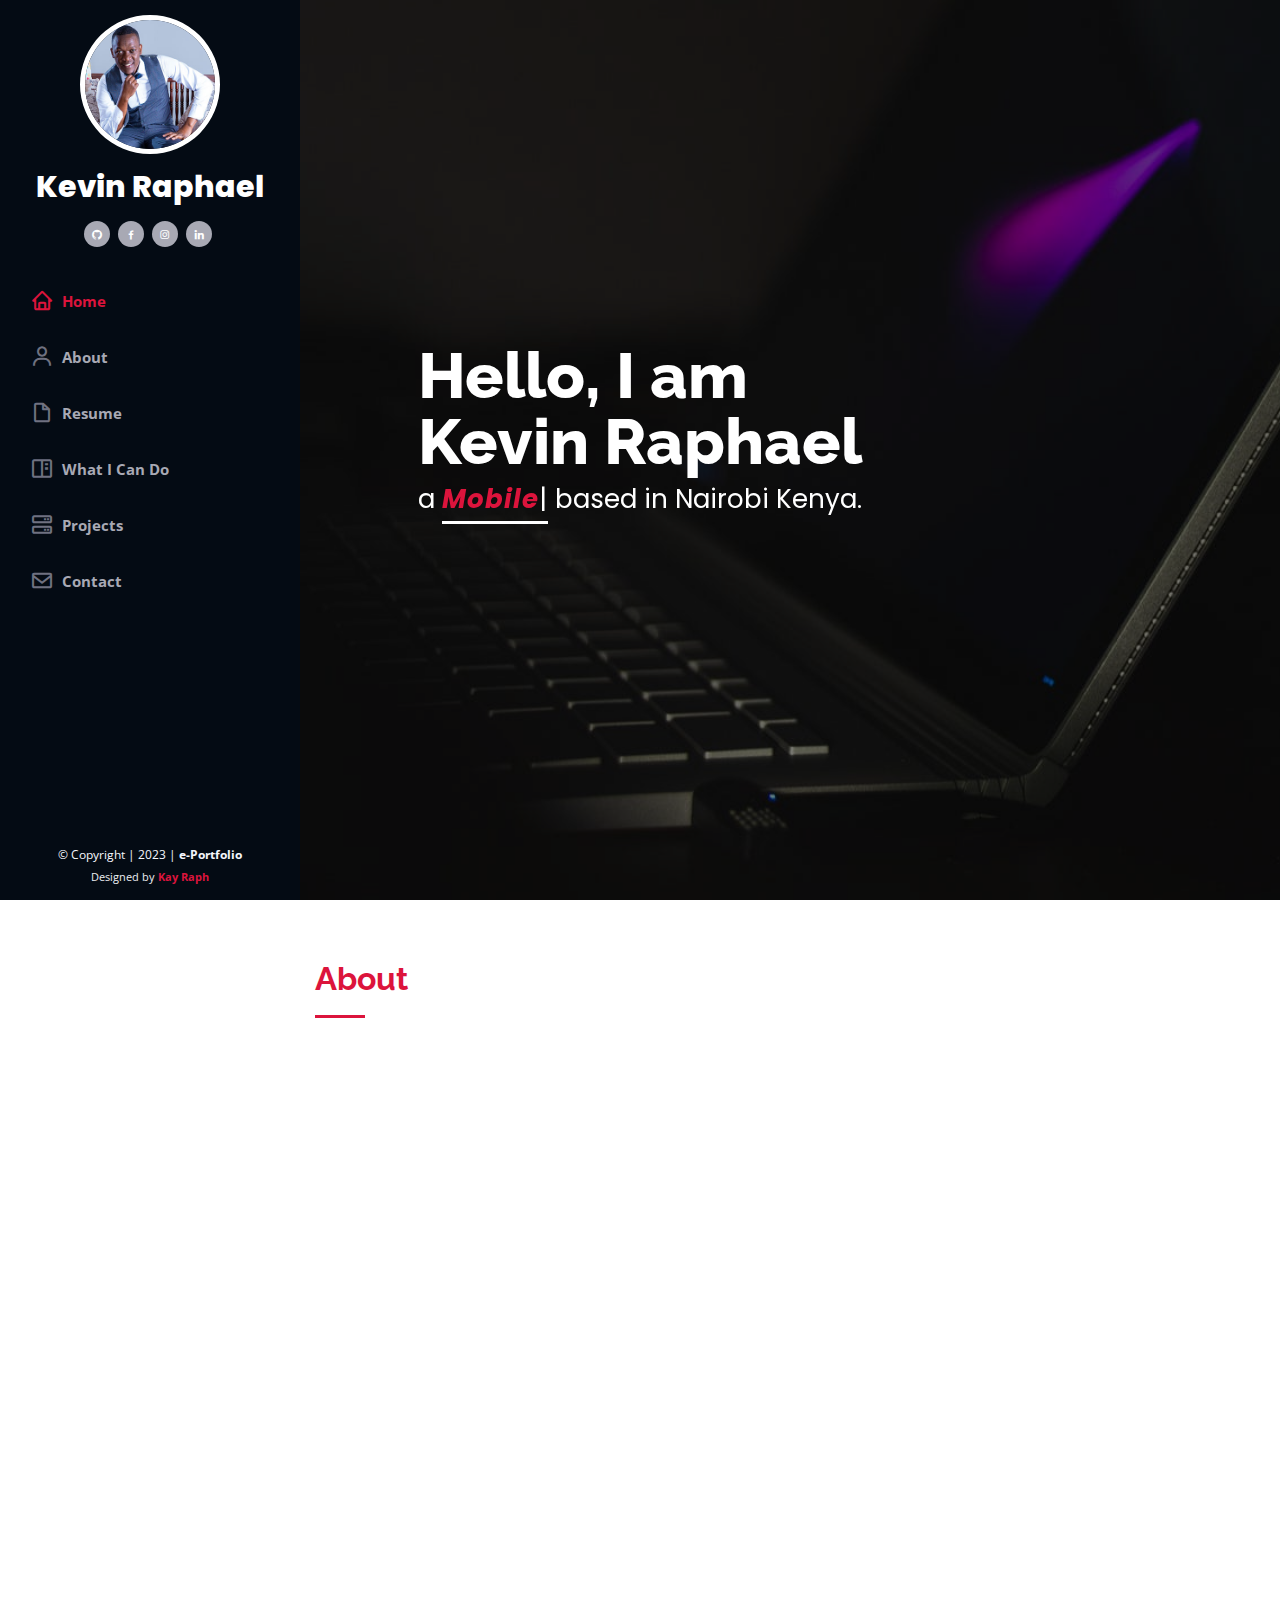
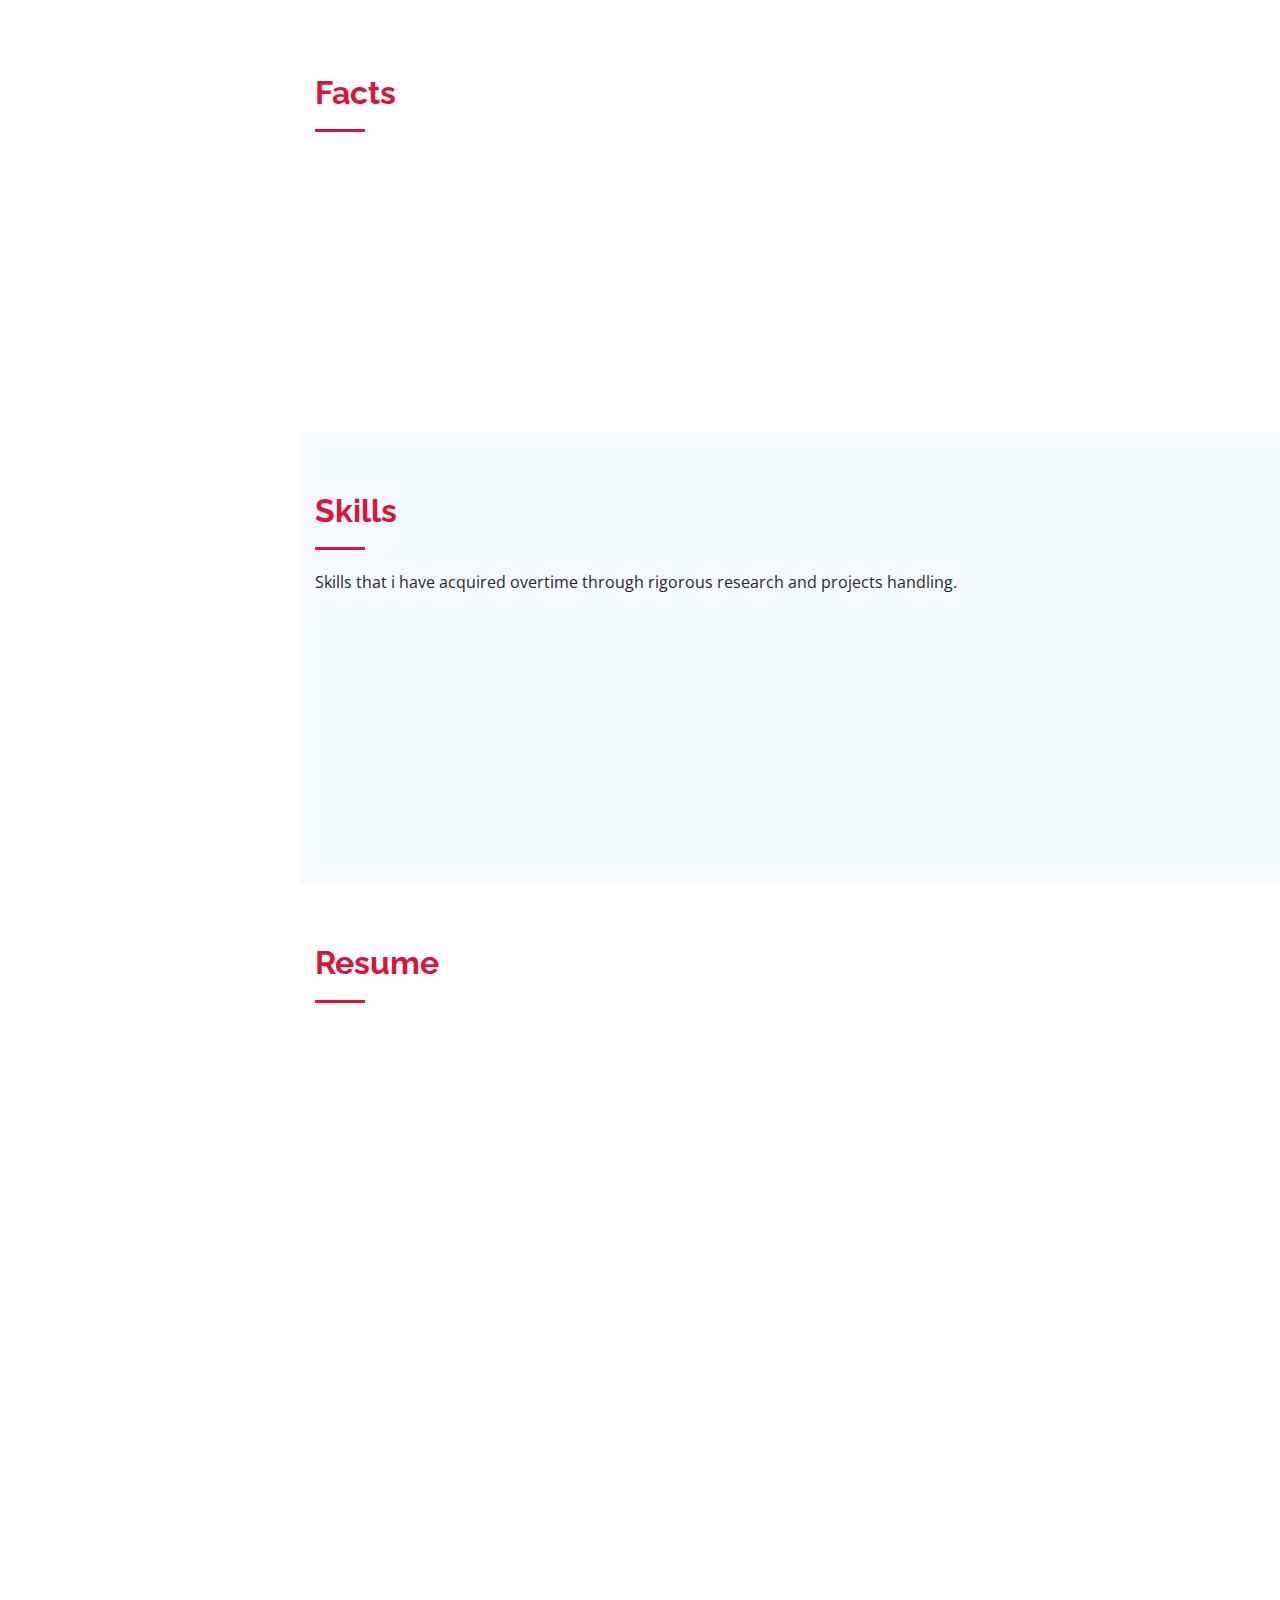
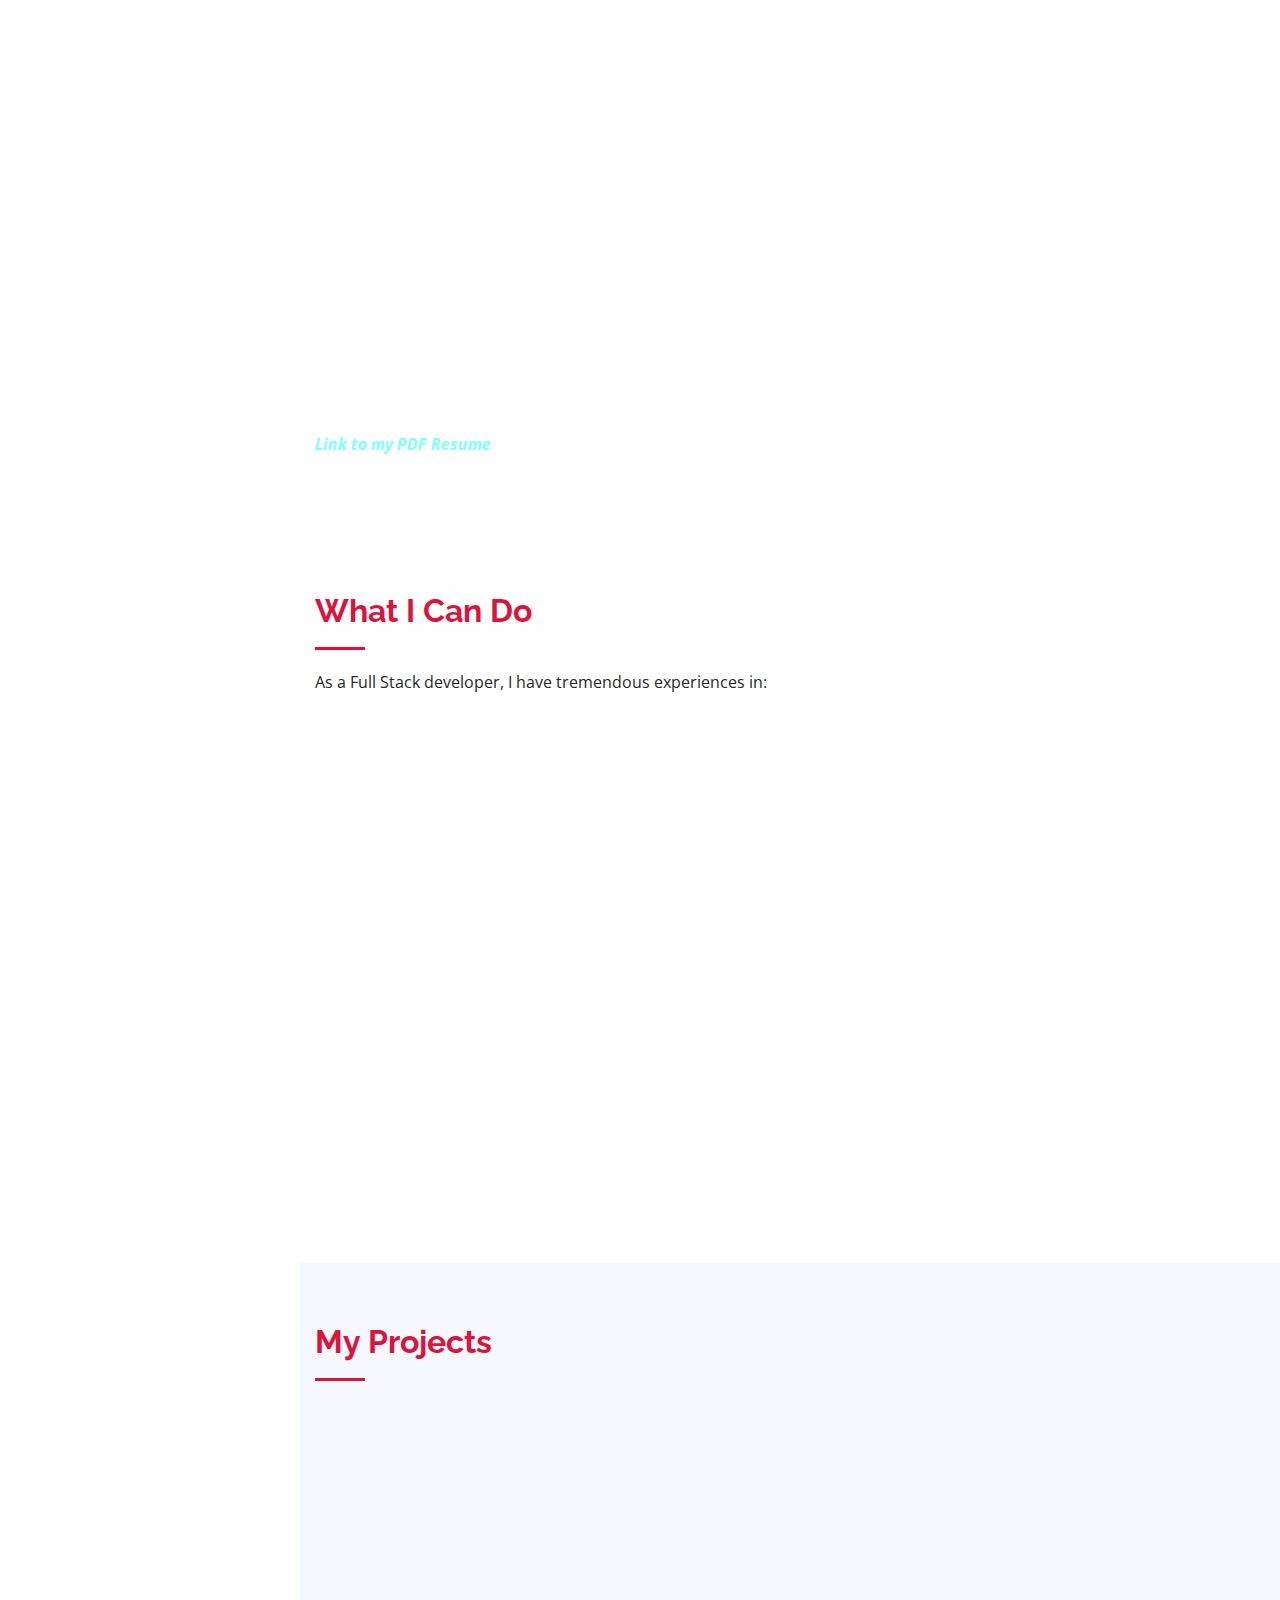
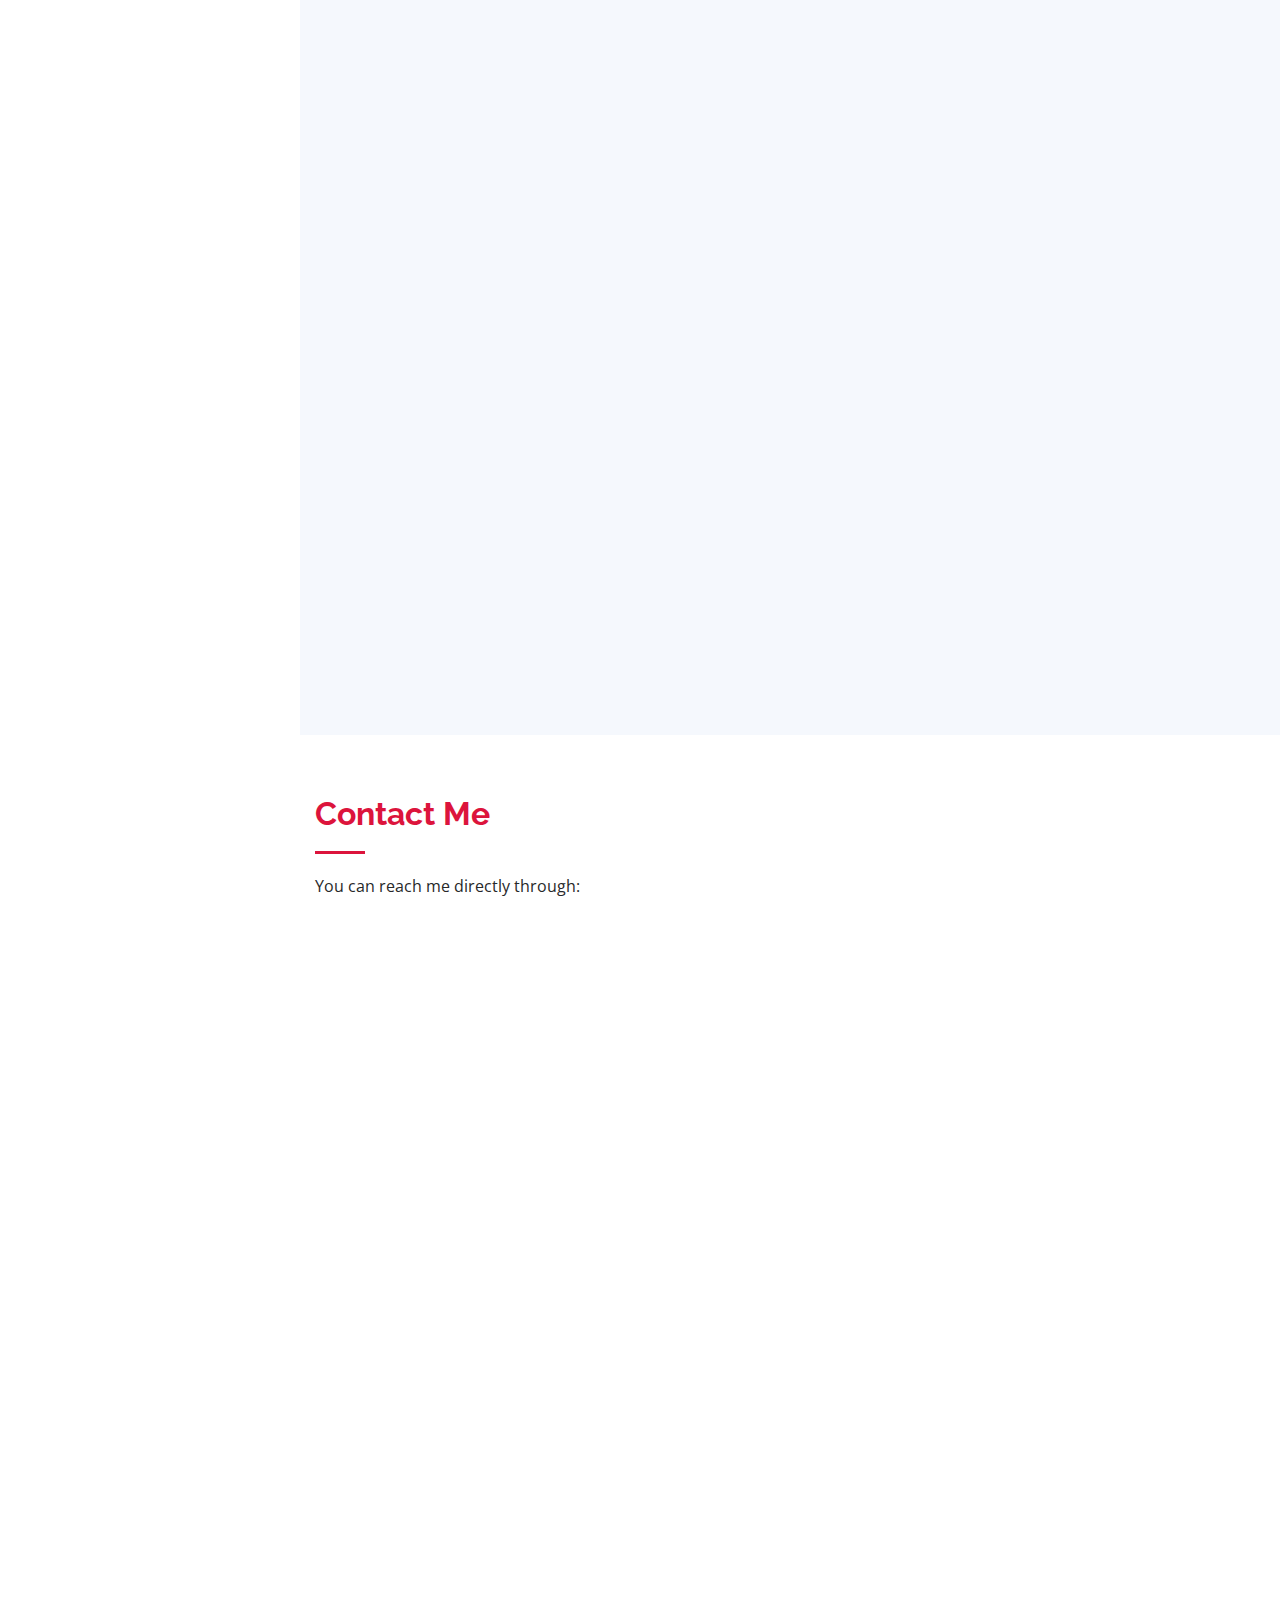
==== commit e36b3087: "changed background image on heropage" ====
--- a/index.html
+++ b/index.html
@@ -78,7 +78,7 @@
     <div class="hero-container" data-aos="fade-in">
       <h1>Hello, I am</h1>
       <h1>Kevin Raphael</h1>
-      <p>a <span style="color: crimson; font-weight: bolder; font-style: italic;" class="typed" data-typed-items="Mobile and Web Developer,  WordPress Expert, Graphics Designer, Sound Engineer, Chess Tutor"></span> based in Nairobi Kenya.</p>
+      <p>a <span style="color: crimson; font-weight: bolder; font-style: italic;" class="typed" data-typed-items="Mobile and Web Developer,  WordPress Expert, Graphics Designer, Sound Engineer and Deeay, Chess Tutor"></span> based in Nairobi Kenya.</p>
     </div>
   </section><!-- End Hero -->
 
@@ -146,7 +146,7 @@
           <div class="col-lg-3 col-md-6 d-md-flex align-items-md-stretch" data-aos="fade-up">
             <div class="count-box">
               <i class="icofont-simple-smile"></i>
-              <span data-toggle="counter-up">16</span>
+              <span data-toggle="counter-up">26</span>
               <p><strong>Happy Clients</strong> are satisfied clients.</p>
             </div>
           </div>
@@ -154,7 +154,7 @@
           <div class="col-lg-3 col-md-6 d-md-flex align-items-md-stretch" data-aos="fade-up" data-aos-delay="100">
             <div class="count-box">
               <i class="icofont-document-folder"></i>
-              <span data-toggle="counter-up">71</span>
+              <span data-toggle="counter-up">77</span>
               <p><strong>Total Projects(Including personal projects)</strong>...And still counting!</p>
             </div>
           </div>
@@ -208,46 +208,46 @@
             </div>
 
             <div class="progress">
-              <span class="skill">JavaScript <i class="val">90%</i></span>
+              <span class="skill">JavaScript <i class="val">95%</i></span>
+              <div class="progress-bar-wrap">
+                <div class="progress-bar" role="progressbar" aria-valuenow="95" aria-valuemin="0" aria-valuemax="100"></div>
+              </div>
+            </div>
+            <div class="progress">
+              <span class="skill">Java <i class="val">75%</i></span>
+              <div class="progress-bar-wrap">
+                <div class="progress-bar" role="progressbar" aria-valuenow="75" aria-valuemin="0" aria-valuemax="100"></div>
+              </div>
+            </div>
+
+          </div>
+
+          <div class="col-lg-6" data-aos="fade-up" data-aos-delay="100">
+
+            <div class="progress">
+              <span class="skill">PHP/Laravel <i class="val">88%</i></span>
+              <div class="progress-bar-wrap">
+                <div class="progress-bar" role="progressbar" aria-valuenow="88" aria-valuemin="0" aria-valuemax="100"></div>
+              </div>
+            </div>
+
+            <div class="progress">
+              <span class="skill">WordPress/CMS <i class="val">98%</i></span>
+              <div class="progress-bar-wrap">
+                <div class="progress-bar" role="progressbar" aria-valuenow="98" aria-valuemin="0" aria-valuemax="100"></div>
+              </div>
+            </div>
+
+            <div class="progress">
+              <span class="skill">Photoshop <i class="val">98%</i></span>
+              <div class="progress-bar-wrap">
+                <div class="progress-bar" role="progressbar" aria-valuenow="98" aria-valuemin="0" aria-valuemax="100"></div>
+              </div>
+            </div>
+            <div class="progress">
+              <span class="skill">Figma <i class="val">90%</i></span>
               <div class="progress-bar-wrap">
                 <div class="progress-bar" role="progressbar" aria-valuenow="90" aria-valuemin="0" aria-valuemax="100"></div>
-              </div>
-            </div>
-            <div class="progress">
-              <span class="skill">Java <i class="val">75%</i></span>
-              <div class="progress-bar-wrap">
-                <div class="progress-bar" role="progressbar" aria-valuenow="75" aria-valuemin="0" aria-valuemax="100"></div>
-              </div>
-            </div>
-
-          </div>
-
-          <div class="col-lg-6" data-aos="fade-up" data-aos-delay="100">
-
-            <div class="progress">
-              <span class="skill">PHP/Laravel <i class="val">80%</i></span>
-              <div class="progress-bar-wrap">
-                <div class="progress-bar" role="progressbar" aria-valuenow="80" aria-valuemin="0" aria-valuemax="100"></div>
-              </div>
-            </div>
-
-            <div class="progress">
-              <span class="skill">WordPress/CMS <i class="val">98%</i></span>
-              <div class="progress-bar-wrap">
-                <div class="progress-bar" role="progressbar" aria-valuenow="98" aria-valuemin="0" aria-valuemax="100"></div>
-              </div>
-            </div>
-
-            <div class="progress">
-              <span class="skill">Photoshop <i class="val">95%</i></span>
-              <div class="progress-bar-wrap">
-                <div class="progress-bar" role="progressbar" aria-valuenow="95" aria-valuemin="0" aria-valuemax="100"></div>
-              </div>
-            </div>
-            <div class="progress">
-              <span class="skill">Figma <i class="val">85%</i></span>
-              <div class="progress-bar-wrap">
-                <div class="progress-bar" role="progressbar" aria-valuenow="85" aria-valuemin="0" aria-valuemax="100"></div>
               </div>
             </div>
 
@@ -337,7 +337,7 @@
           </div>
         </div>
 
-        <b><p><a style="color: aqua; opacity: 0.5; font-style: italic;" href="cv.html">Link to my PDF CV</a></p></b>
+        <b><p><a style="color: aqua; opacity: 0.5; font-style: italic;" href="cv.html">Link to my PDF Resume</a></p></b>
 
       </div>
     </section><!-- End Resume Section -->
@@ -659,7 +659,7 @@
   <footer id="footer">
     <div class="container">
       <div class="copyright">
-        &copy; Copyright | 2021 | <strong><span>e-Portfolio</span></strong>
+        &copy; Copyright | 2023 | <strong><span>e-Portfolio</span></strong>
       </div>
       <div class="credits">
       
--- a/assets/css/style.css
+++ b/assets/css/style.css
@@ -209,7 +209,7 @@
 #hero {
   width: 100%;
   height: 100vh;
-  background: url("../img/clint.jpg");
+  background: url("../img/hiro.jpeg");
   background-position: top center;
   background-size: cover;
   background-repeat: no-repeat;
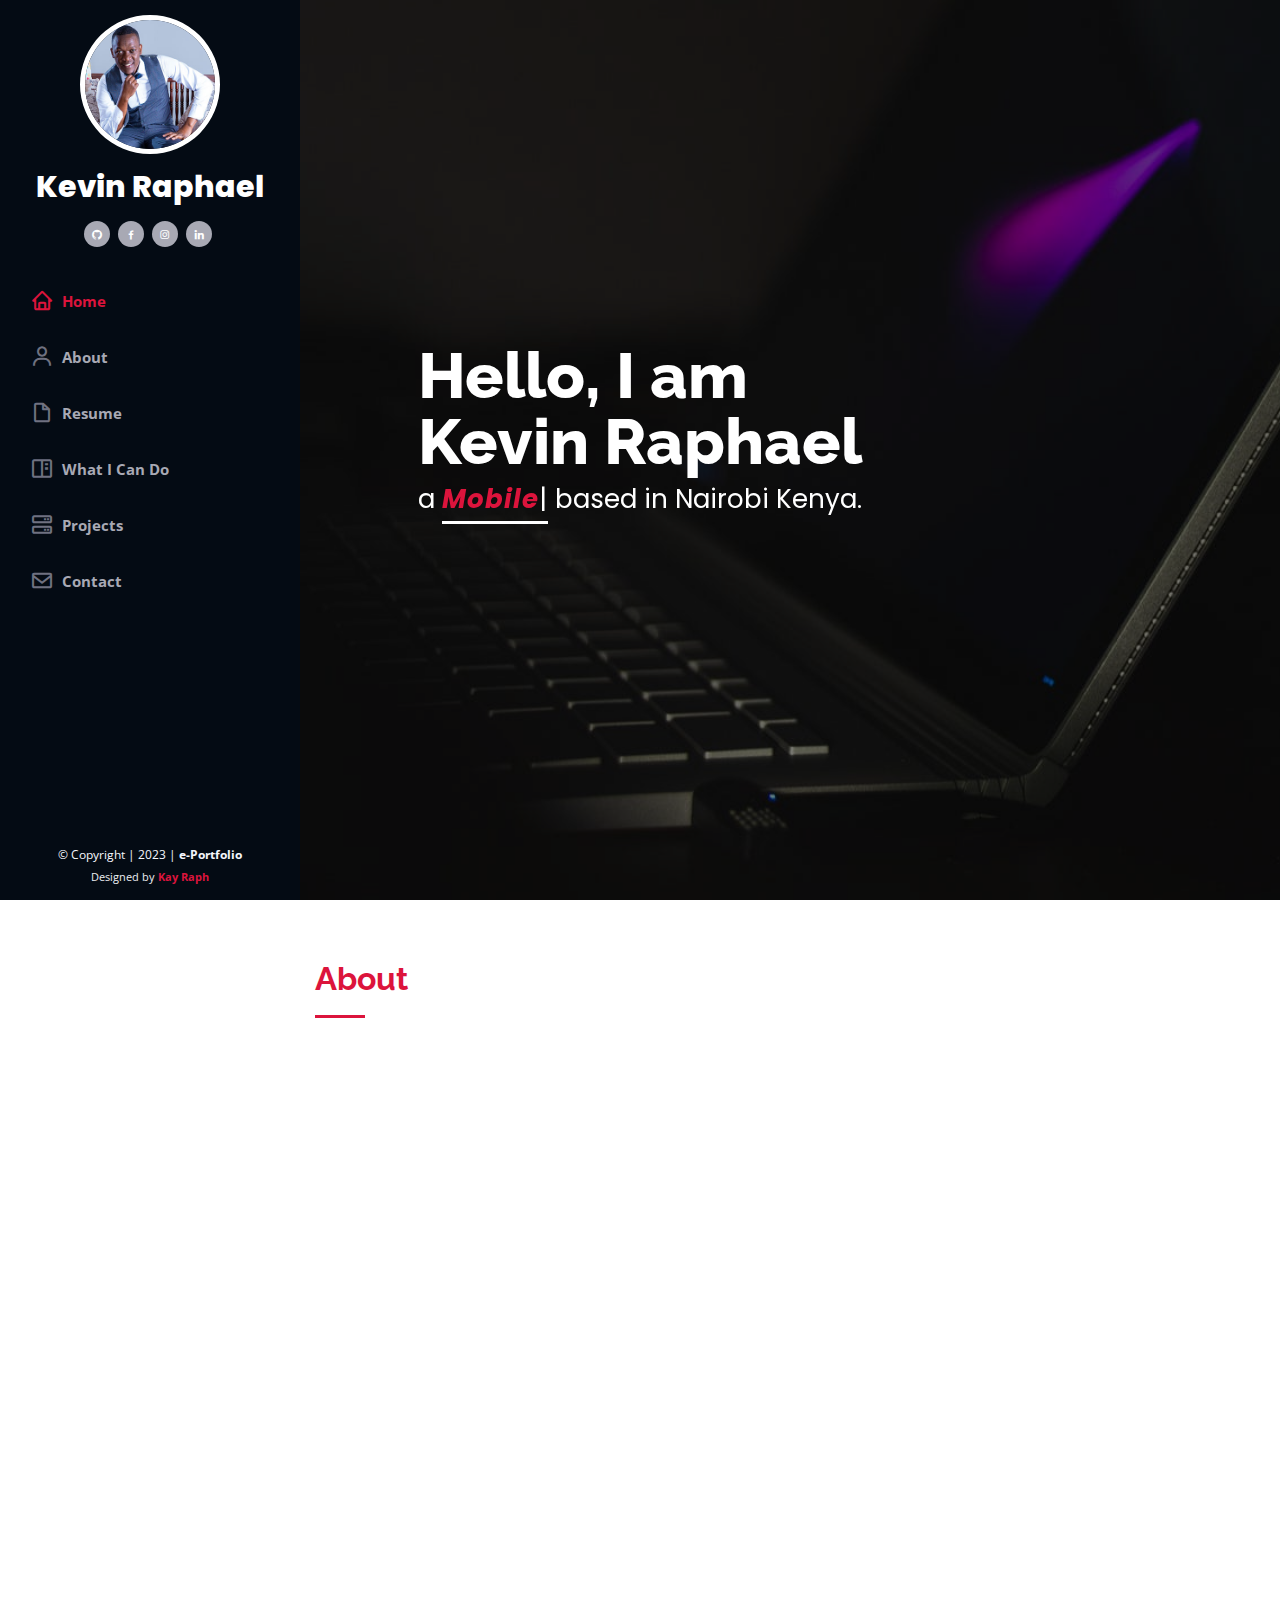
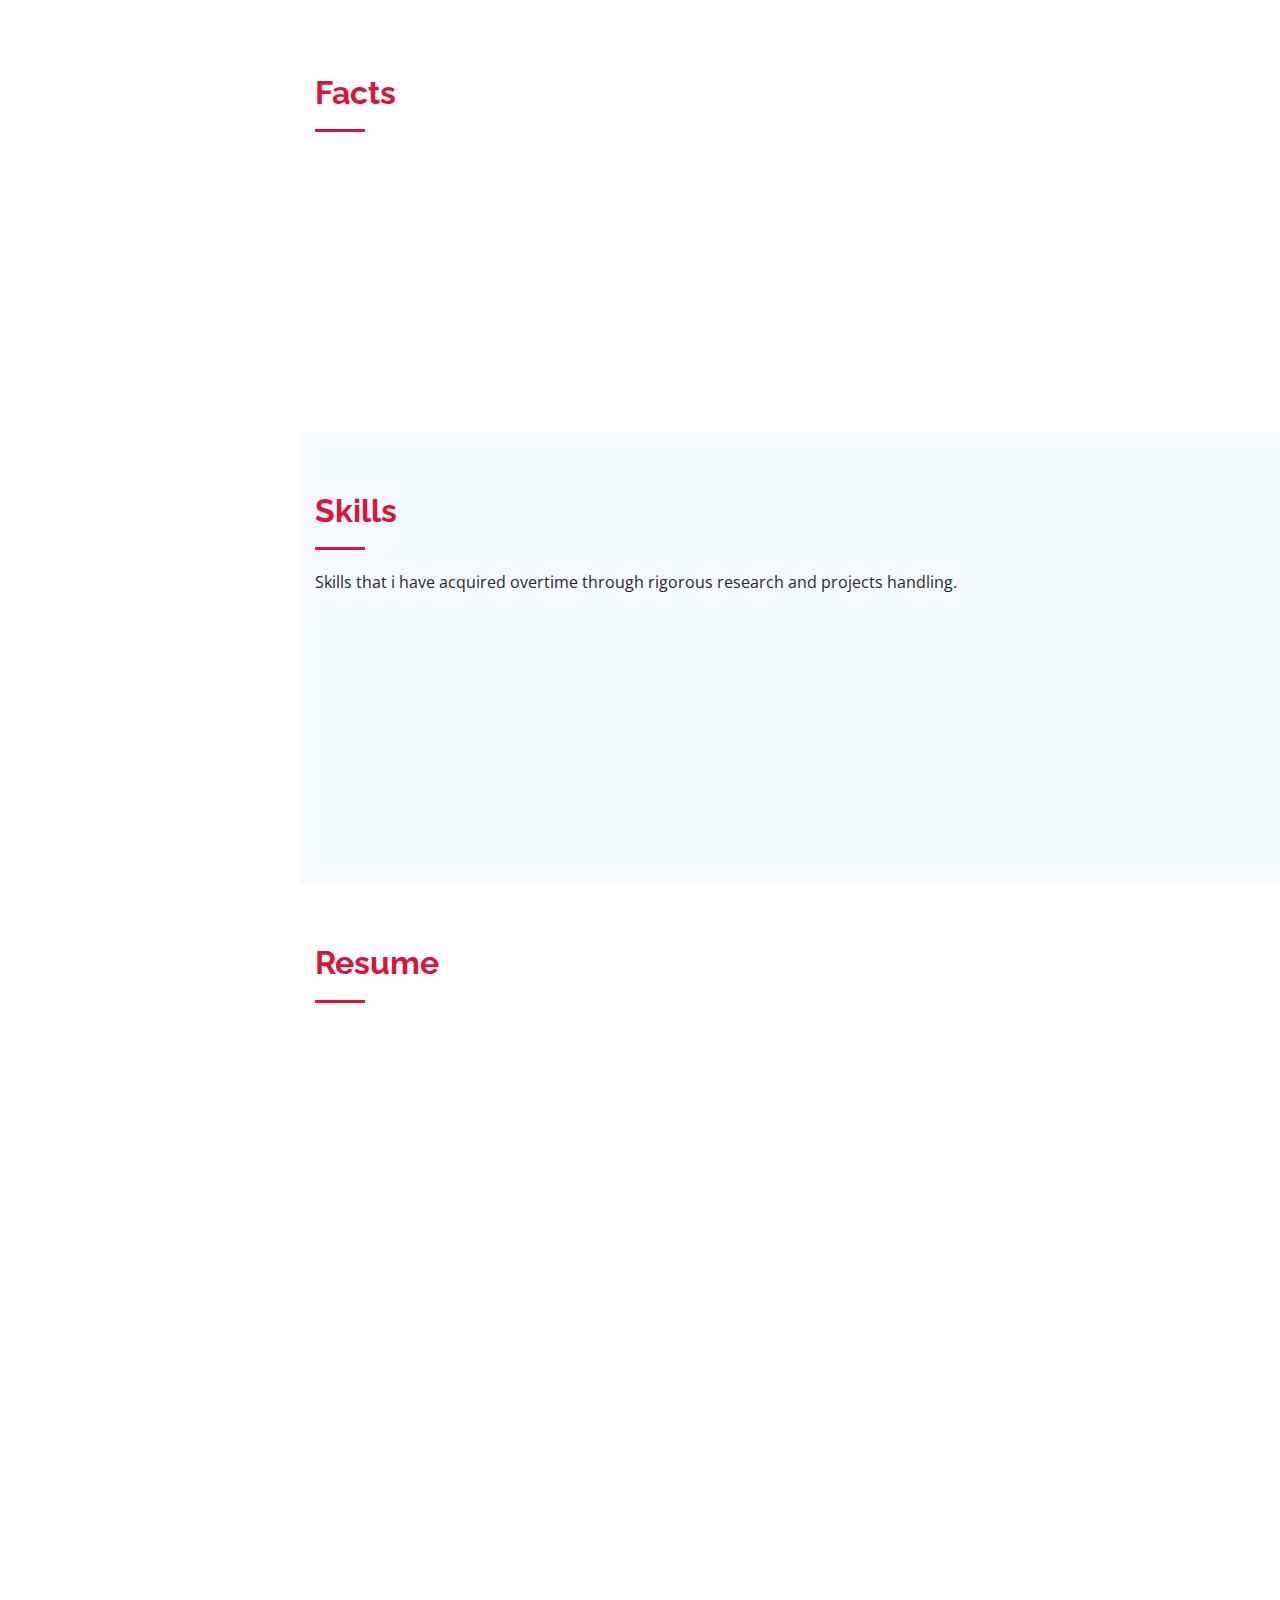
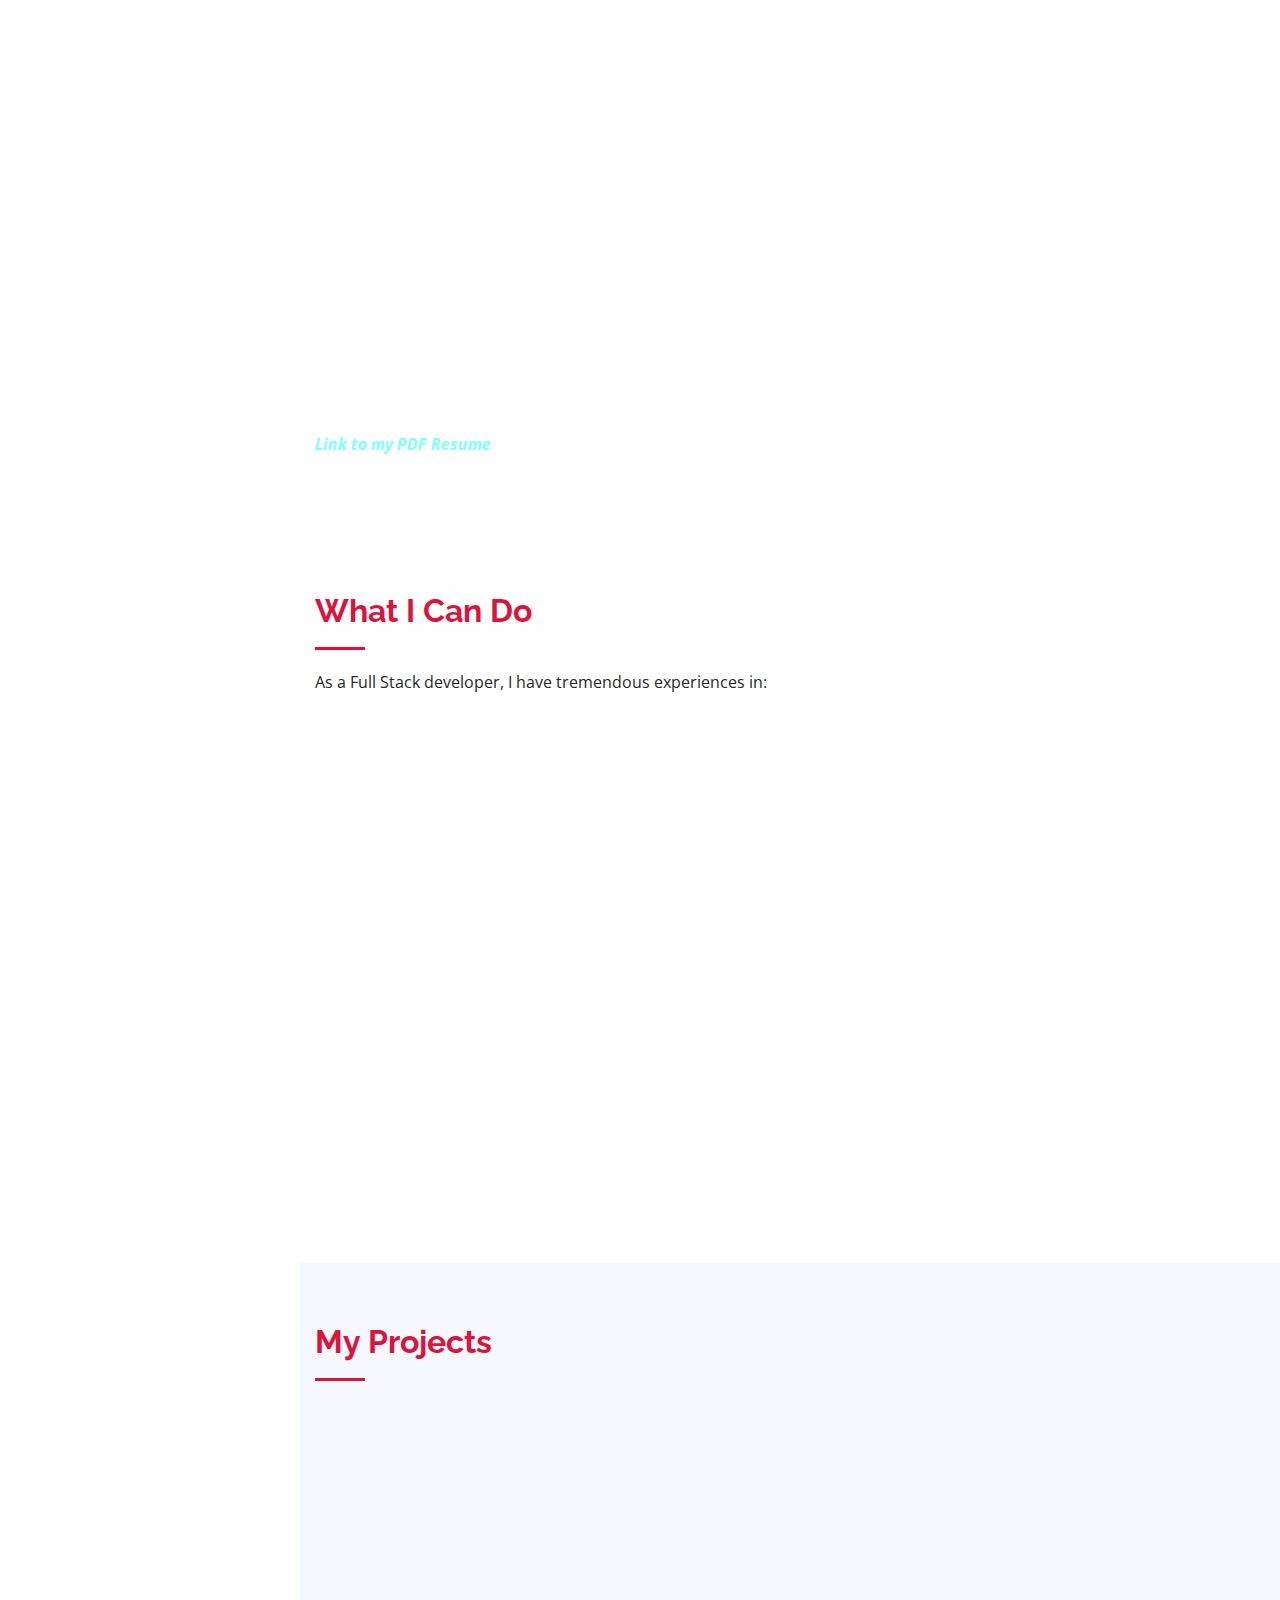
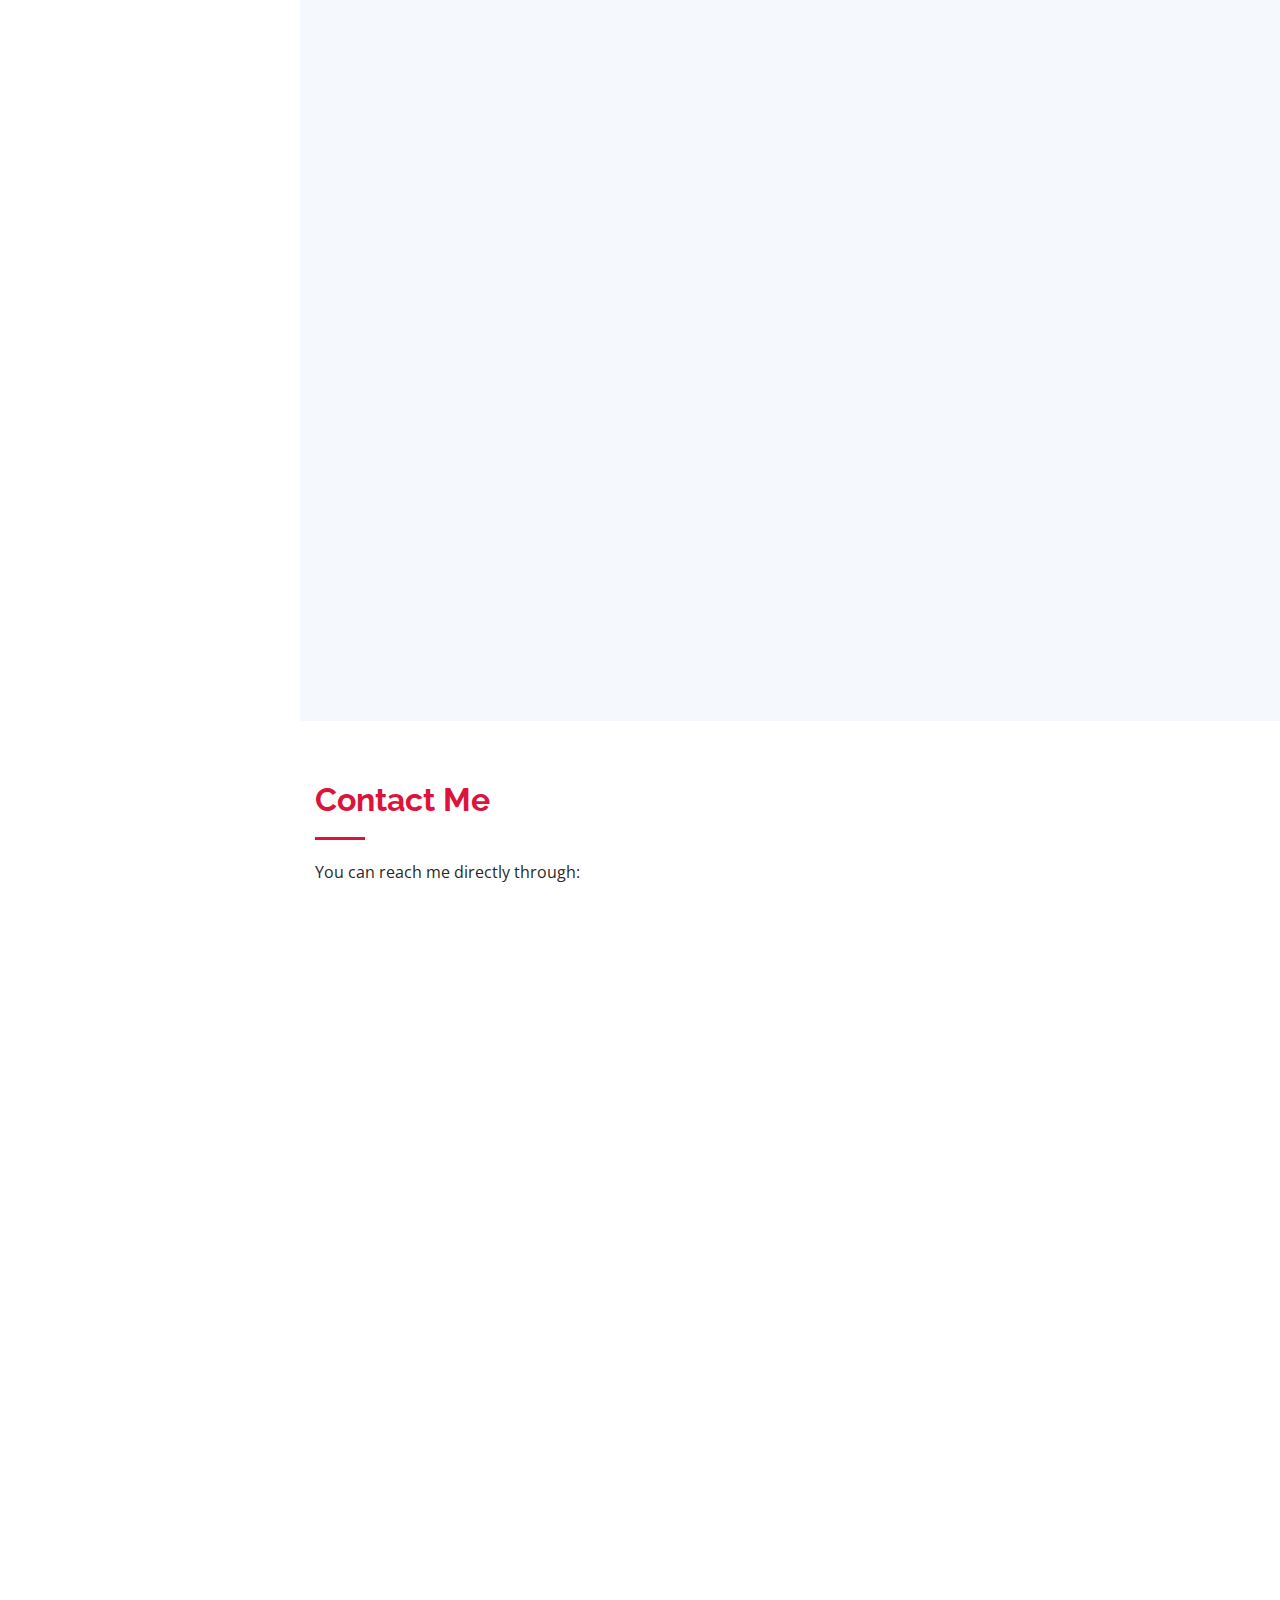
==== commit 7d6a6556: "added new project done" ====
--- a/index.html
+++ b/index.html
@@ -78,7 +78,7 @@
     <div class="hero-container" data-aos="fade-in">
       <h1>Hello, I am</h1>
       <h1>Kevin Raphael</h1>
-      <p>a <span style="color: crimson; font-weight: bolder; font-style: italic;" class="typed" data-typed-items="Mobile and Web Developer,  WordPress Expert, Graphics Designer, Sound Engineer and Deeay, Chess Tutor"></span> based in Nairobi Kenya.</p>
+      <p>a <span style="color: crimson; font-weight: bolder; font-style: italic;" class="typed" data-typed-items="Mobile and Web Developer,  WordPress Expert, Graphics Designer, Sound Engineer and Deejay, Chess Tutor"></span> based in Nairobi Kenya.</p>
     </div>
   </section><!-- End Hero -->
 
@@ -431,12 +431,12 @@
 
           <div class="col-lg-4 col-md-6 portfolio-item filter-app">
             <div class="portfolio-wrap">
-              <img src="assets/img/portfolio/qu-rent.png" class="img-fluid" alt="" width="190">
-              <div class="portfolio-links">
-                <a href="https://shambaride.herokuapp.com" title="App 2">Qu-rent</a>
-              </div>
-            </div>
-            <b><p>Built Using HTML5, Bootstrap,CSS,Ajax and PHP</p></b>
+              <img src="assets/img/portfolio/Caravan_Logo.png" class="img-fluid" alt="" width="190">
+              <div class="portfolio-links">
+                <a href="https://caravanwellness.com/" title="App 2">Caravanwellness</a>
+              </div>
+            </div>
+            <b><p>Built Using WordPress, Custom Js,CSS,Ajax and PHP</p></b>
           </div>
 
           <div class="col-lg-4 col-md-6 portfolio-item filter-card">
